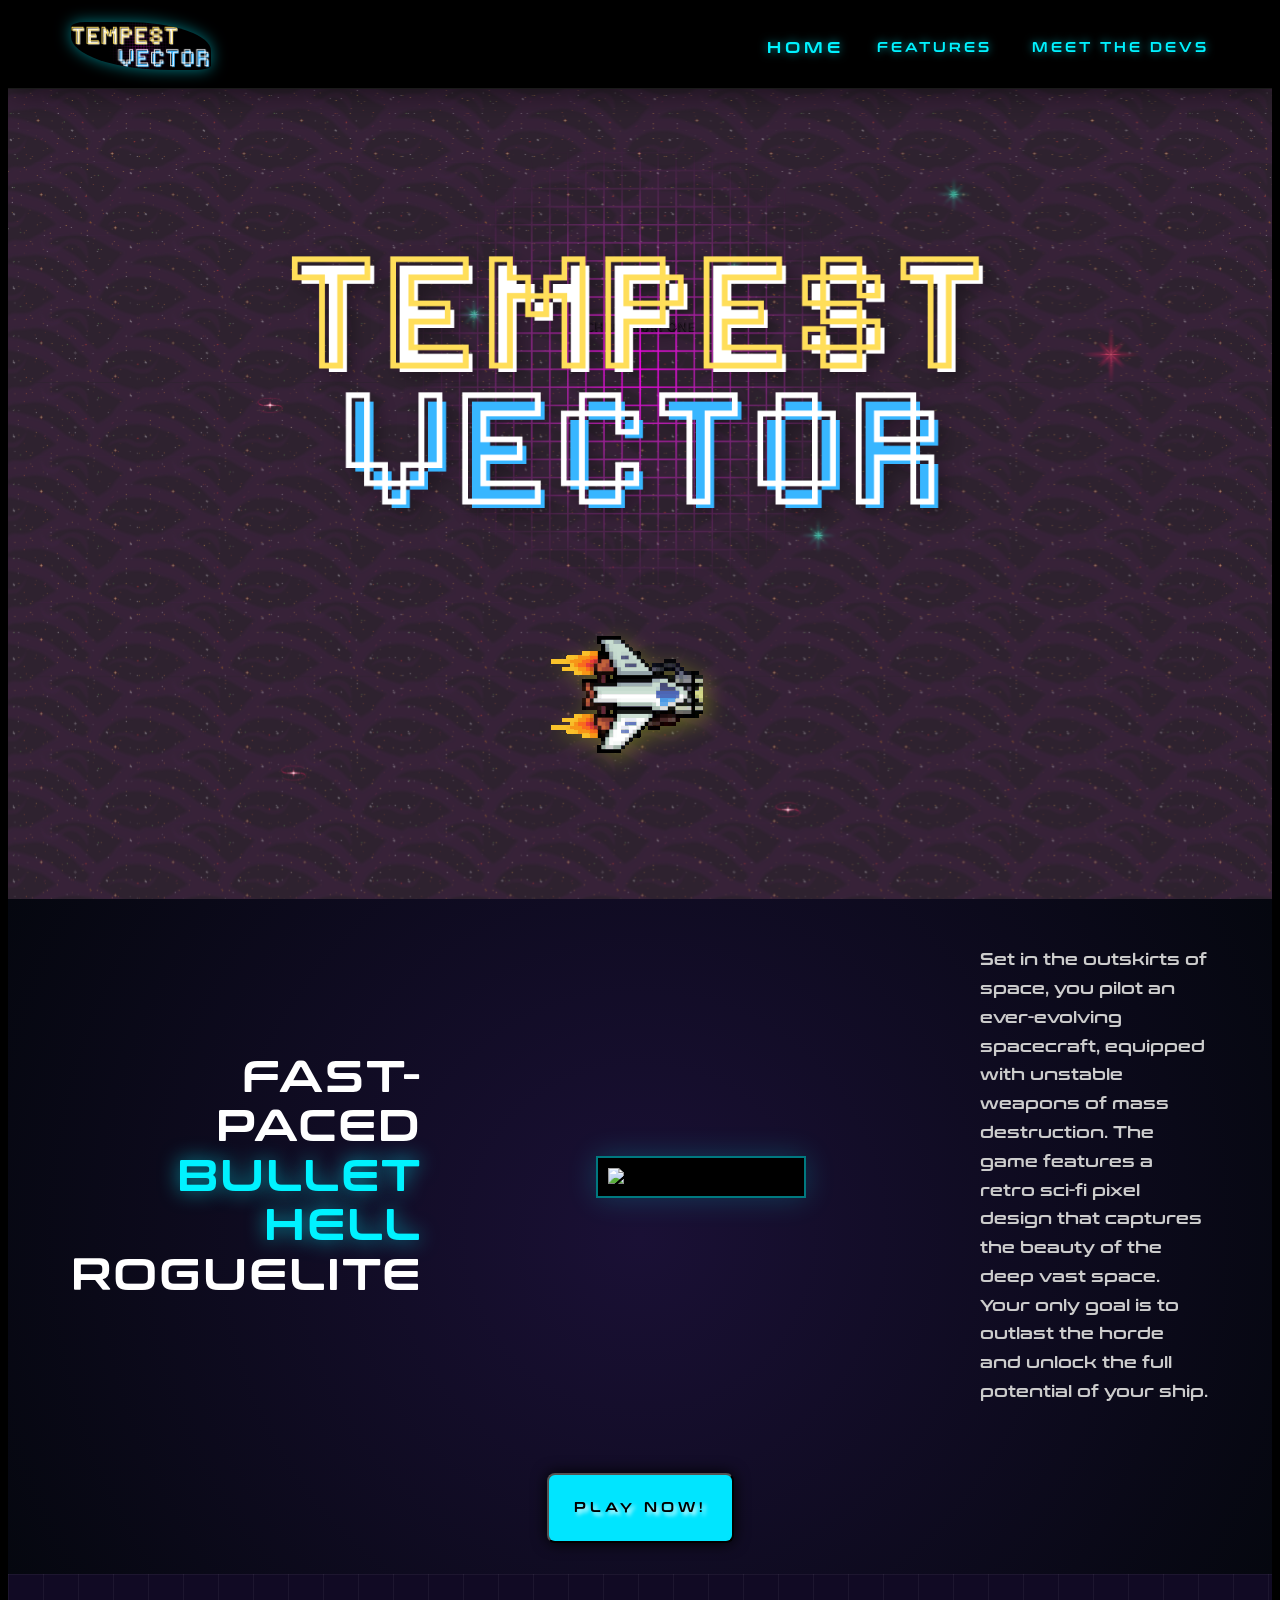
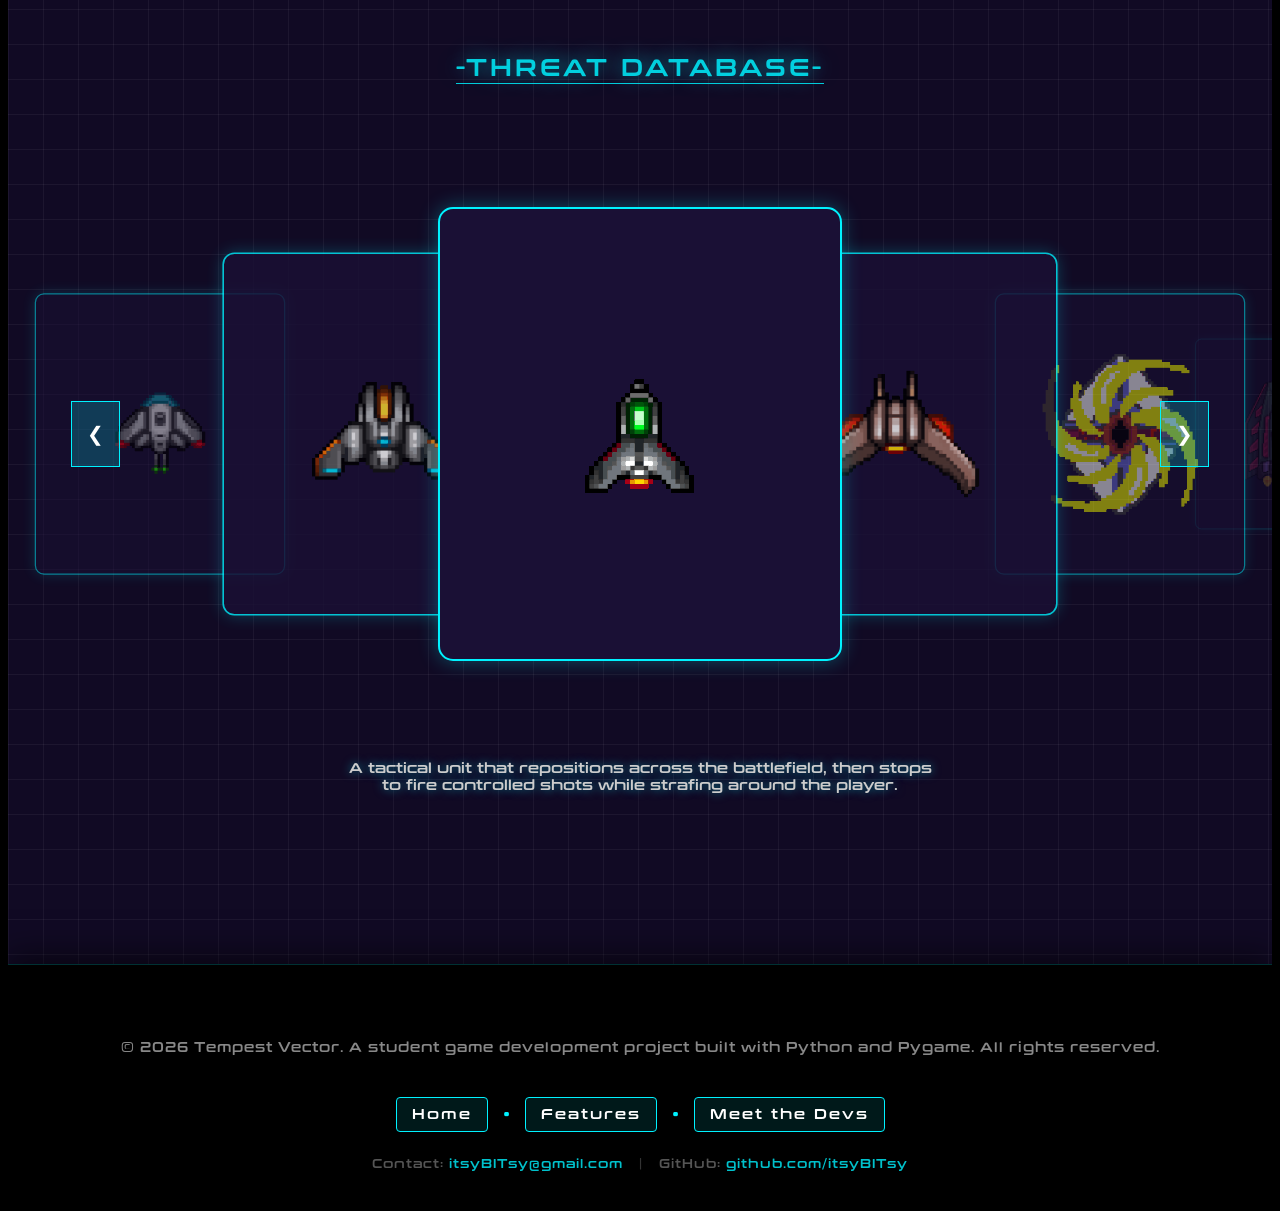
==== index.html @ 6a526533 "Update index.html" ====
<!DOCTYPE html>
<html lang="en">
<head>
    <meta charset="UTF-8">
    <meta name="viewport" content="width=device-width, initial-scale=1.0">
    <title>Tempest Vector</title>
    <link rel="stylesheet" href="scripts/css/main.css">
</head>

<body>
    <header>
        <nav class="navbar">
            <!-- Brand/Logo Area -->
            <div class="nav-avatar">
            <a href="index.html">
                <img src="/assets/img/avatar.png" alt="User Avatar" class="avatar">
            </a>
            </div>

            <!-- Navigation Links Area -->
            <div class="nav-links">
            <a href="/index.html" class="nav-link active">Home</a>
            <a href="/scripts/features.html" class="nav-link">Features</a>
            <a href="/scripts/devs.html" class="nav-link">Meet the Devs</a>
            </div>
        </nav>
    </header>

    <section class="parallax">
        <img src="/assets/img/avatar (2).png" alt="" id="logo">
        <img src="/assets/img/ship-asset.gif" alt="" id="ship">
    </section>
    <script src="scripts/js/main.js"></script>

    <section class="parallax2">
        <div class="about-container">
            <!-- LEFT: Keywords -->
            <div class="about-keywords">
                <span>FAST-PACED</span>
                <span class="highlight">BULLET HELL</span>
                <span>ROGUELITE</span>
            </div>

            <!-- MIDDLE: Gameplay GIF -->
            <div class="about-gif">
                <div class="gif-frame">
                    <img src="/assets/img/menu.gif" alt="Tempest Vector Gameplay">
                    <div class="frame-glow"></div>
                </div>
            </div>

            <!-- RIGHT: Description -->
            <div class="about-description">
                <p>Set in the outskirts of space, you pilot an ever-evolving spacecraft, equipped with unstable weapons of mass destruction. The game features a retro sci-fi pixel design that captures the beauty of the deep vast space. Your only goal is to outlast the horde and unlock the full potential of your ship.</p>
            </div>
        </div>
        
        <!-- Move Play Button below the grid or keep it inside -->
        <div class="play-now">
            <a href="#"><button type="button" class="play-button">PLAY NOW!</button></a>
        </div>
    </section>

    <section class="parallax3">
        <div class="carousel-wrapper">
            <div class="aboutBox" style="position: relative; margin-bottom: 30px;">
                <h2>-THREAT DATABASE-</h2>
            </div>
            
            <div class="carousel-container">
                <button id="ss-prev" class="nav-btn">❮</button>
                <div id="ss-track"></div>
                <button id="ss-next" class="nav-btn">❯</button>
            </div>

            <div id="ss-caption" class="carousel-caption">
                <h3 id="ss-title"></h3>
                <p id="ss-desc"></p>
            </div>
        </div>
    </section>

    <footer class="game-footer">
        <div class="footer-content">
            <!-- Copyright & Tech Stack -->
            <div class="footer-info">
                <p>© 2026 Tempest Vector. A student game development project built with Python and Pygame. All rights reserved.</p>
            </div>

            <!-- Social/Quick Links -->
            <div class="footer-nav">
                <a href="index.html" class="footer-nav-btn">Home</a>
                <span class="separator">•</span>
                <a href="/scripts/features.html" class="footer-nav-btn">Features</a>
                <span class="separator">•</span>
                <a href="/scripts/devs.html" class="footer-nav-btn">Meet the Devs</a>
            </div>

            <!-- Contact & External -->
            <div class="footer-contact">
                <span>Contact: <a href="mailto:teamemail@example.com">itsyBITsy@gmail.com</a></span>
                <span class="bar">|</span>
                <span>GitHub: <a href="https://github.com/itsyBITsy" target="_blank">github.com/itsyBITsy</a></span>
            </div>
        </div>
    </footer>

    <script src="/scripts/js/enemies.js"></script>

</body>
</html>
---- scripts/css/main.css ----
@font-face {
  font-family: 'Futuristic';
  src: url('../../assets/font/Conthrax-SemiBold.otf') format('opentype');
}

html {
  scroll-behavior: smooth;
}
body {
    background-color: black;
    height: 100vh;
    overflow-x: hidden;
    max-width: 100%;
    /* Page transition styles */
    opacity: 1;
    transform: translateY(20px);
    transition: opacity 0.5s ease-in-out, transform 0.5s ease-in-out;
}

body.fade-in {
    opacity: 1;
    transform: translateY(0);
}

body.fade-out {
    opacity: 0;
    transform: translateY(-20px);
}

/*
================ 
NAVBAR 
================
*/
.navbar {
  display: flex; 
  justify-content: space-between; /* Pushes logo to left, links to right */
  align-items: center;
  padding: 0px 5%; /* Adds breathing room on the sides */
  background: rgba(0, 0, 0, 0.6);
  backdrop-filter: blur(50px);
  border-bottom: 1px solid rgba(255, 255, 255, 0.1);
  height: 80px; /* Fixed height for consistency */
  box-shadow: 0 4px 30px rgba(0, 0, 0, 0.5);
  position: sticky; /* Keeps it at the top while scrolling */
  top: 0;
  z-index: 9999;
}

.nav-links {
  display: inline-flex;
  gap: 40px; /* Standard spacing between links */
}

.nav-link {
  color: #00f2ff;
  text-decoration: none;
  font-family: 'Futuristic', sans-serif; 
  font-size: 13px;
  text-transform: uppercase;
  letter-spacing: 3px; 
  transition: 0.3s ease;
  text-shadow: 0 0 8px rgba(0, 242, 255, 0.6);
  position: relative;
}

/* Hover Effect Fix */
.nav-link:hover{
  color: #fff;
  text-shadow: 0 0 15px #00f2ff, 0 0 25px #00f2ff;
  /* Instead of changing font-size (which moves other elements), 
     use scale for a smoother futuristic pop */
  transform: scale(1.1); 

}

@keyframes pulse-glow {
  0% { text-shadow: 0 0 20px #ffffff; }
  50% { text-shadow: 0 0 30px #ffffff, 0 0 30px #00f2ff; }
  100% { text-shadow: 0 0 20px #ffffff; }
}

.nav-link.active {
  animation: pulse-glow 2s infinite;
  transform: scale(1.2);
}

.nav-avatar img {
  width: 140px; /* Slightly reduced to fit standard bars */
  height: auto;
  border-radius: 10%;
  border-top-right-radius: 60%;
  border-bottom-left-radius: 70%;
  transition: 0.3s;
  box-shadow: 0 0 15px rgba(0, 242, 255, 0.5);
}

.nav-avatar img:hover {
  box-shadow: 0 0 25px rgb(0, 242, 255);
  filter: brightness(1.2);
}

.play-button{
  position:relative;

  margin-top: 50px;
  margin-bottom: 50px;
  max-width: 300px;
  background-color: #00E5FF;
  color: black;
  border-radius: 8px;
  letter-spacing: 4px;
  font-family: 'Futuristic';
  font-weight: bold;
  padding: 25px;
  text-shadow: 3px 3px 4px white;
  box-shadow: 0 0 15px black ;
}

.play-button:hover{
  box-shadow: 0 0 15px var(--accent-color);
}

.play-button:active{
  transform: scale(0.97)
}

/*
================ 
HERO SECTION 
================
*/
.parallax{
  position: relative;
  display: flex;
  justify-content: center;
  align-items: center;
  height: 90vh;
  background: url('/assets/img/background-asset.png');
}

#logo{
  margin-bottom: 20%;
  filter: drop-shadow(8px 8px 10px rgba(0, 0, 0, 0.29));
  pointer-events: none;
  transform: scale(0.80);
}

#ship{
  margin-top: 400px;
  pointer-events: none;
  filter: drop-shadow(5px 5px 10px rgba(225, 255, 0, 0.264));
  transform: translateX(0);
  transform: scale(0.80);
  position: absolute;
}

/*
================ 
ABOUT SECTION 
================
*/
.parallax2{
  position: relative;
  display: flex;
  justify-content: center;
  align-items: center;
  flex-direction: column;
  height: 75vh;
  background: radial-gradient(circle at center, #1a1035 0%, #05070f 100%);
}

/* Container for the 3-column layout */
.about-container {
    display: flex;
    align-items: center;
    justify-content: center;
    gap: 50px;
    width: 90%;
    max-width: 1400px;
    margin-top: 50px;
}

/* LEFT COLUMN: Large Stacked Text */
.about-keywords {
    flex: 1;
    display: flex;
    flex-direction: column;
    text-align: right;
    font-family: 'Futuristic', sans-serif;
    font-size: 45px; /* Adjust based on your preference */
    line-height: 1.1;
    color: #fff;
    letter-spacing: 2px;
}

.about-keywords span.highlight {
    color: #00f2ff;
    text-shadow: 0 0 20px rgba(0, 242, 255, 0.6);
}

/* MIDDLE COLUMN: The GIF Frame */
.about-gif {
    flex: 2; 
    display: flex;
    justify-content: center;
    position: relative;
}

.gif-frame {
    position: relative;
    padding: 10px;
    border: 2px solid rgba(0, 242, 255, 0.5);
    background: #000;
    box-shadow: 0 0 30px rgba(0, 242, 255, 0.2);
    transition: 0.5s ease;
}

.gif-frame:hover {
    transform: perspective(1000px) rotateY(0deg);
    box-shadow: 0 0 50px rgba(0, 242, 255, 0.4);
}

.gif-frame img {
    display: block;
    width: 100%;
    max-width: 600px;
    height: auto;
}

/* RIGHT COLUMN: Description Text */
.about-description {
    flex: 1;
    text-align: left;
}

.about-description p {
    font-family: 'Futuristic', sans-serif;
    font-size: 16px;
    line-height: 1.8;
    color: #ccc;
    background: transparent;
    border: none;
    padding: 0;
    width: auto; /* Resetting your previous 900px width */
    max-width: 400px;
}

.aboutBox h2{
  letter-spacing: 3px;
  font-family: 'Futuristic';
  color: #00f2ffd4;
  text-shadow: 0 0 20px rgba(0, 242, 255, 0.6);
  display: flex;
  border-bottom: 1px solid;
}


#info-icon{
  display: flex;
  width: 60px;
  height: 60px;
  position: absolute;
  top: 10%;
  left: 40%;
  filter: drop-shadow(3px 3px 4px rgb(0, 0, 0));
}

/*
================ 
ENEMY SECTION 
================
*/
.parallax3{
  position: relative;
  display: flex;
  justify-content: center;
  align-items: center;
  flex-direction: column;
  padding: 60px 0;

  background-color: #1a1035ad;
  background-image: linear-gradient(rgba(255,255,255,0.05) 1px, transparent 1px),
                  linear-gradient(90deg, rgba(255,255,255,0.05) 1px, transparent 1px);
  background-size: 35px 35px;
}

.carousel-wrapper {
    width: 100%;
    display: flex;
    flex-direction: column;
    align-items: center;
    margin-bottom: 50px;
}

.carousel-container {
    position: relative;
    width: 100%;
    height: 600px;
    display: flex;
    align-items: center;
    justify-content: center;
    overflow: hidden;
}

.carousel-caption {
    text-align: center;
    margin-top: -20px;
    margin-bottom: 60px;
    font-family: 'Futuristic', sans-serif;
    color: #fff;
    min-height: 80px; /* Prevents layout jump when text changes */
    text-shadow: 0 0 10px rgba(0, 242, 255, 0.5);
}

.carousel-caption h3 {
    color: #00f2ff;
    text-transform: uppercase;
    letter-spacing: 2px;
    margin-bottom: 5px;
}

.carousel-caption p {
    font-size: 14px;
    color: #ccc;
    max-width: 600px;
    margin: 0 auto;
}

#ss-track {
    position: relative;
    width: 100%;
    height: 100%;
    display: flex;
    align-items: center;
    justify-content: center;
}

/* Screenshot Card Style */
.ss-card {
    position: absolute;
    width: 400px; 
    height: 450px;
    background-color: #1a1035;
    border-radius: 15px;
    overflow: hidden;
    border: 2px solid #00f2ff;
    box-shadow: 0 0 20px rgba(0, 242, 255, 0.3);
    transition: all 0.5s ease-out;
    cursor: pointer;
}

.ss-card img {
    width: 100%;
    height: 100%;
    object-fit: scale-down;
}

.nav-btn {
    position: absolute;
    z-index: 10;
    background: rgba(0, 242, 255, 0.2);
    border: 1px solid #00f2ff;
    color: white;
    padding: 20px 15px;
    cursor: pointer;
    font-size: 20px;
    transition: 0.3s;
}

#ss-prev { left: 5%; }
#ss-next { right: 5%; }

.nav-btn:hover { background: #00f2ff; color: black; }

/*
================ 
KEY FEATURES TAB
================
*/
:root {
    --accent-color: #00f2ff;
    --bg-dark: #0a0a0c;
}

.features-container {
    padding: 100px 10%;
    background: var(--bg-dark);
    overflow-x: hidden;
}

.main-title {
    text-align: center;
    width: 100%;
    margin-bottom: 100px;
}

.main-title h1 {
    display: inline-block; 
    border-bottom: 2px solid var(--accent-color);
    padding-bottom: 10px;
    font-size: 4rem; 
    color: var(--accent-color);
    font-family: 'Futuristic', sans-serif;
    text-transform: uppercase;
    margin-bottom: 80px; 
    text-shadow: 0 0 15px rgba(0, 242, 255, 0.5);
    text-align: center; 
    letter-spacing: 5px;
}

.feature-card {
    display: flex;
    align-items: center;
    justify-content: space-between;
    margin-bottom: 200px;
    gap: 80px;
    
    /* Initial state for reveal */
    opacity: 0;
    transform: translateY(50px);
    transition: all 1s cubic-bezier(0.2, 0.6, 0.3, 1);
}

/* Reveal class triggered by JS */
.feature-card.active-scroll {
    opacity: 1;
    transform: translateY(0);
}

/* Alternate items */
.feature-card:nth-child(even) {
    flex-direction: row-reverse;
}

/* Default: Image on Right, Content on Left -> Align Text Right */
.feature-content {
    flex: 1;
    font-family: 'Futuristic', sans-serif;
    color: white;
    text-align: right;
}

/* Alternate: Image on Left, Content on Right -> Align Text Left */
.feature-card:nth-child(even) .feature-content {
    text-align: left;
}

.feature-content h2 {
    font-size: 2.5rem;
    color: var(--accent-color);
    text-transform: uppercase;
    margin-bottom: 20px;
    text-shadow: 0 0 15px rgba(0, 242, 255, 0.5);
}

.feature-content p {
    font-size: 1.1rem;
    line-height: 1.6;
    color: #ccc;
}

.feature-media {
    flex: 1;
    position: relative;
    perspective: 1000px;
}

.feature-media img {
    width: 100%;
    border-radius: 12px;
    border: 1px solid rgba(0, 242, 255, 0.2);
    box-shadow: 0 10px 30px rgba(0, 0, 0, 0.8);
    will-change: transform;
}

/*
================ 
DEVELOPER TAB 
================
*/
.devs{
  background-color: #150E2B;
  background: radial-gradient(circle at center, #1a1035 0%, #05070f 100%);
  min-height: 100vh; 
  display: flex;
  flex-direction: column;
  align-items: center;
  justify-content: flex-start; 
  padding-top: 40px;           
}

.devs h2{
  display: flex;
  letter-spacing: 3px;
  font-family: 'Futuristic';
  text-shadow: 4px 4px 6px rgba(70, 70, 70, 0.33);
  border-bottom: 1px solid;
  color: #00f2ffd4;
}

.devs-icon{
  display: flex;
  width: 55px;
  height: 55px;
  margin: 0 auto;
  filter: drop-shadow(3px 3px 4px black);
}

/*
================ 
FOOTER 
================
*/
.game-footer {
    background: rgba(0, 0, 0, 0.9);
    backdrop-filter: blur(10px);
    border-top: 1px solid rgba(0, 242, 255, 0.2);
    padding: 60px 5% 40px 5%;
    font-family: 'Futuristic', sans-serif;
    color: #fff;
    position: relative;
    box-shadow: 0 -10px 30px rgba(0, 0, 0, 0.5);
}

.footer-content {
    display: flex;
    flex-direction: column;
    align-items: center;
    gap: 25px;
    max-width: 1200px;
    margin: 0 auto;
    text-align: center;
}

/* Fast Navigation Links */
.footer-nav {
    display: flex;
    align-items: center;
    gap: 15px;
}

.footer-nav a {
    color: #fff;
    text-decoration: none;
    font-size: 14px;
    letter-spacing: 2px;
    transition: 0.3s;
}

.footer-nav a:hover {
    color: #00f2ff;
    text-shadow: 0 0 10px #00f2ff;
}

.footer-nav-btn {
    background: rgba(0, 242, 255, 0.1);
    padding: 8px 15px;
    border: 1px solid #00f2ff;
    border-radius: 4px;
}

.footer-nav-btn:hover {
    background: #00f2ff !important;
    color: #000 !important;
    box-shadow: 0 0 15px #00f2ff;
}

.separator {
    color: #00f2ff;
}

/* Info Text */
.footer-info p {
    font-size: 13px;
    color: #888;
    line-height: 1.6;
    letter-spacing: 1px;
}

.footer-info strong {
    color: #00f2ff;
}

/* Contact Bar */
.footer-contact {
    font-size: 12px;
    color: #555;
    letter-spacing: 1px;
}

.footer-contact a {
    color: #00f2ff;
    text-decoration: none;
    opacity: 0.8;
}

.footer-contact a:hover {
    opacity: 1;
    text-decoration: underline;
}

.footer-contact .bar {
    margin: 0 10px;
    color: #333;
}
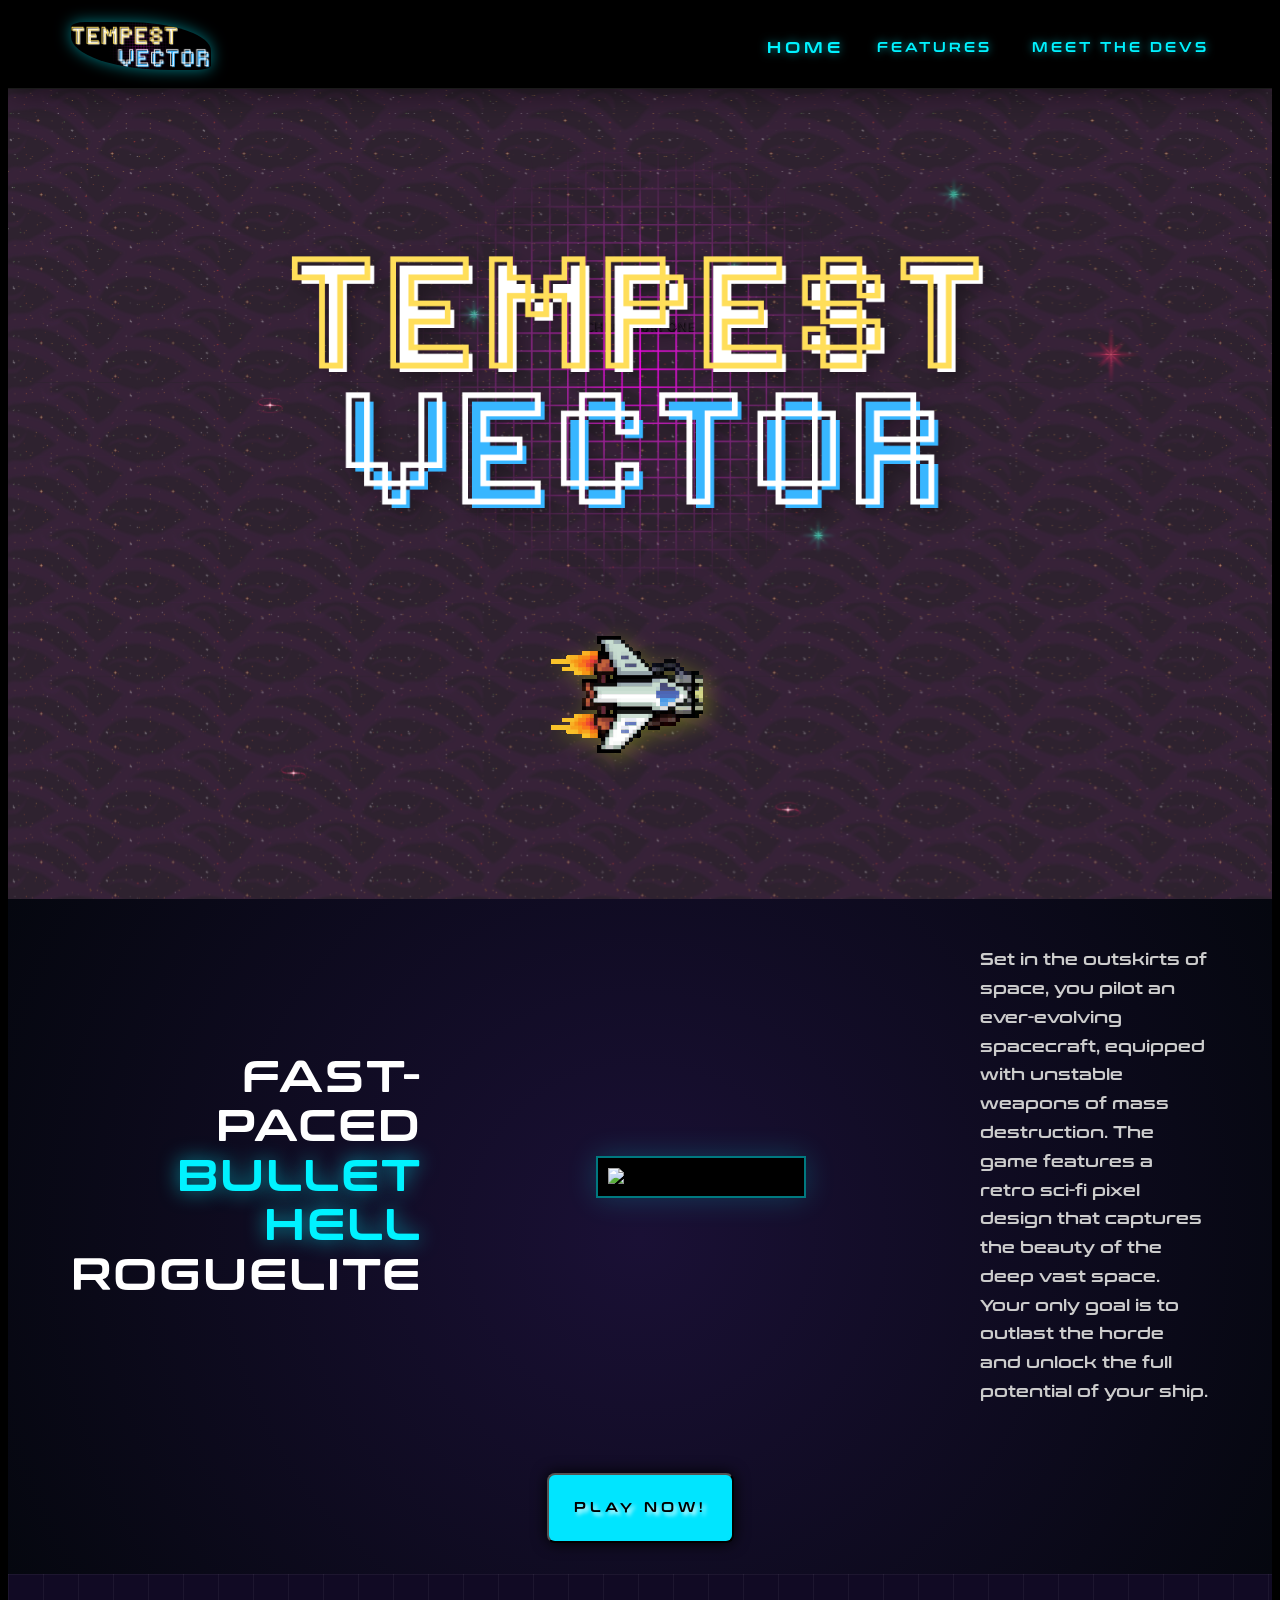
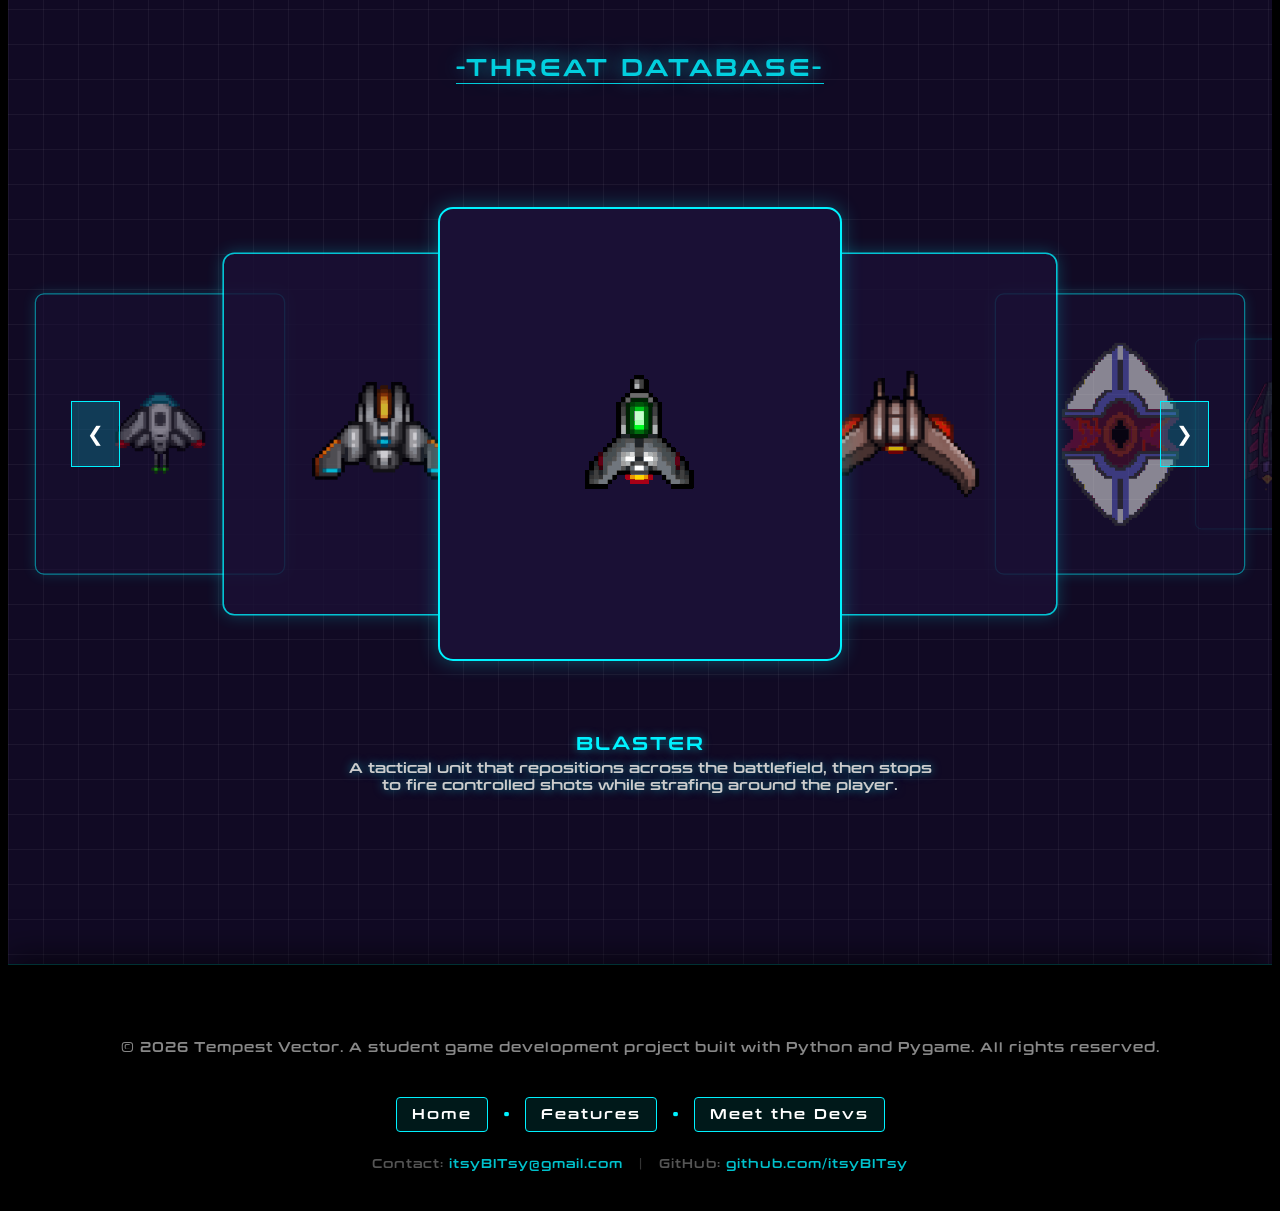
==== commit 755380ad: "first commit" ====
--- a/index.html
+++ b/index.html
@@ -12,16 +12,16 @@
         <nav class="navbar">
             <!-- Brand/Logo Area -->
             <div class="nav-avatar">
-            <a href="index.html">
-                <img src="/assets/img/avatar.png" alt="User Avatar" class="avatar">
-            </a>
+                <a href="index.html">
+                    <img src="/assets/img/avatar.png" alt="User Avatar" class="avatar">
+                </a>
             </div>
 
             <!-- Navigation Links Area -->
             <div class="nav-links">
-            <a href="/index.html" class="nav-link active">Home</a>
-            <a href="/scripts/features.html" class="nav-link">Features</a>
-            <a href="/scripts/devs.html" class="nav-link">Meet the Devs</a>
+                <a href="/index.html" class="nav-link active">Home</a>
+                <a href="/scripts/features.html" class="nav-link">Features</a>
+                <a href="/scripts/devs.html" class="nav-link">Meet the Devs</a>
             </div>
         </nav>
     </header>
@@ -108,4 +108,4 @@
     <script src="/scripts/js/enemies.js"></script>
 
 </body>
-</html>
+</html>
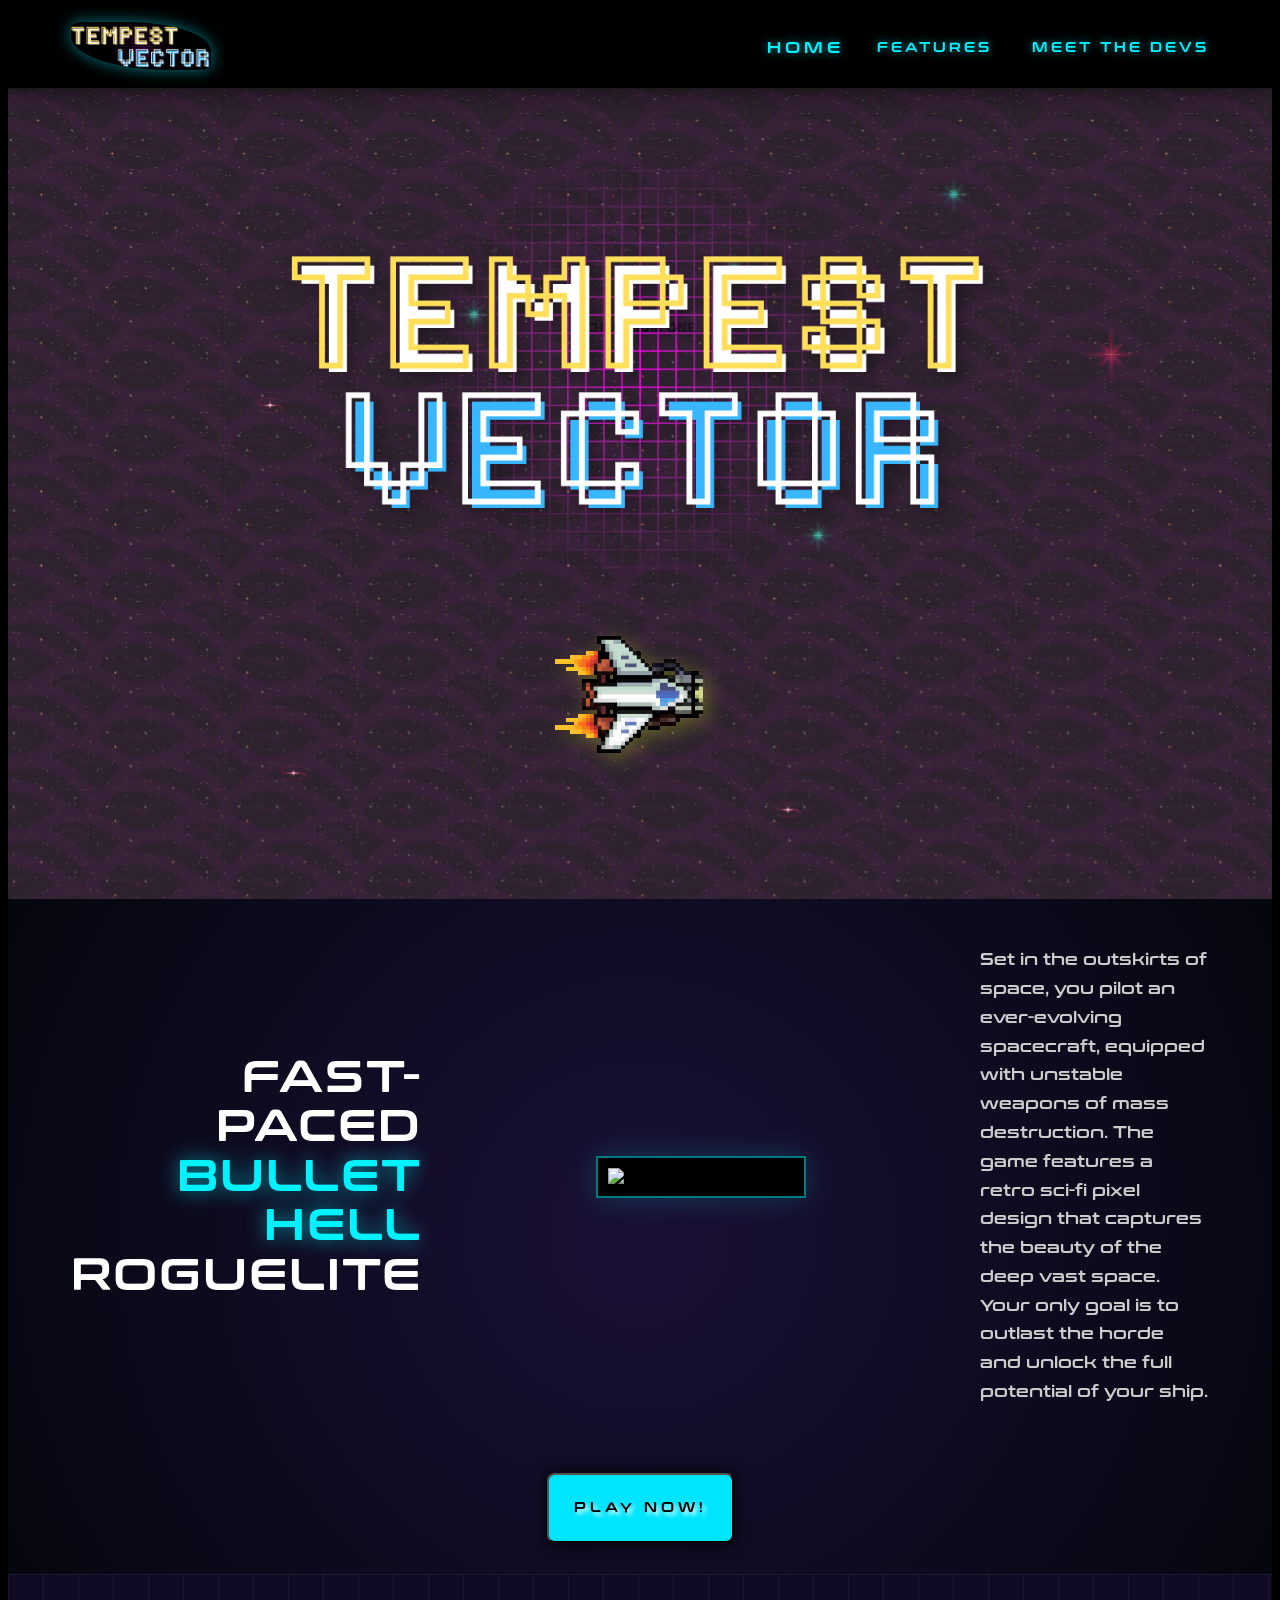
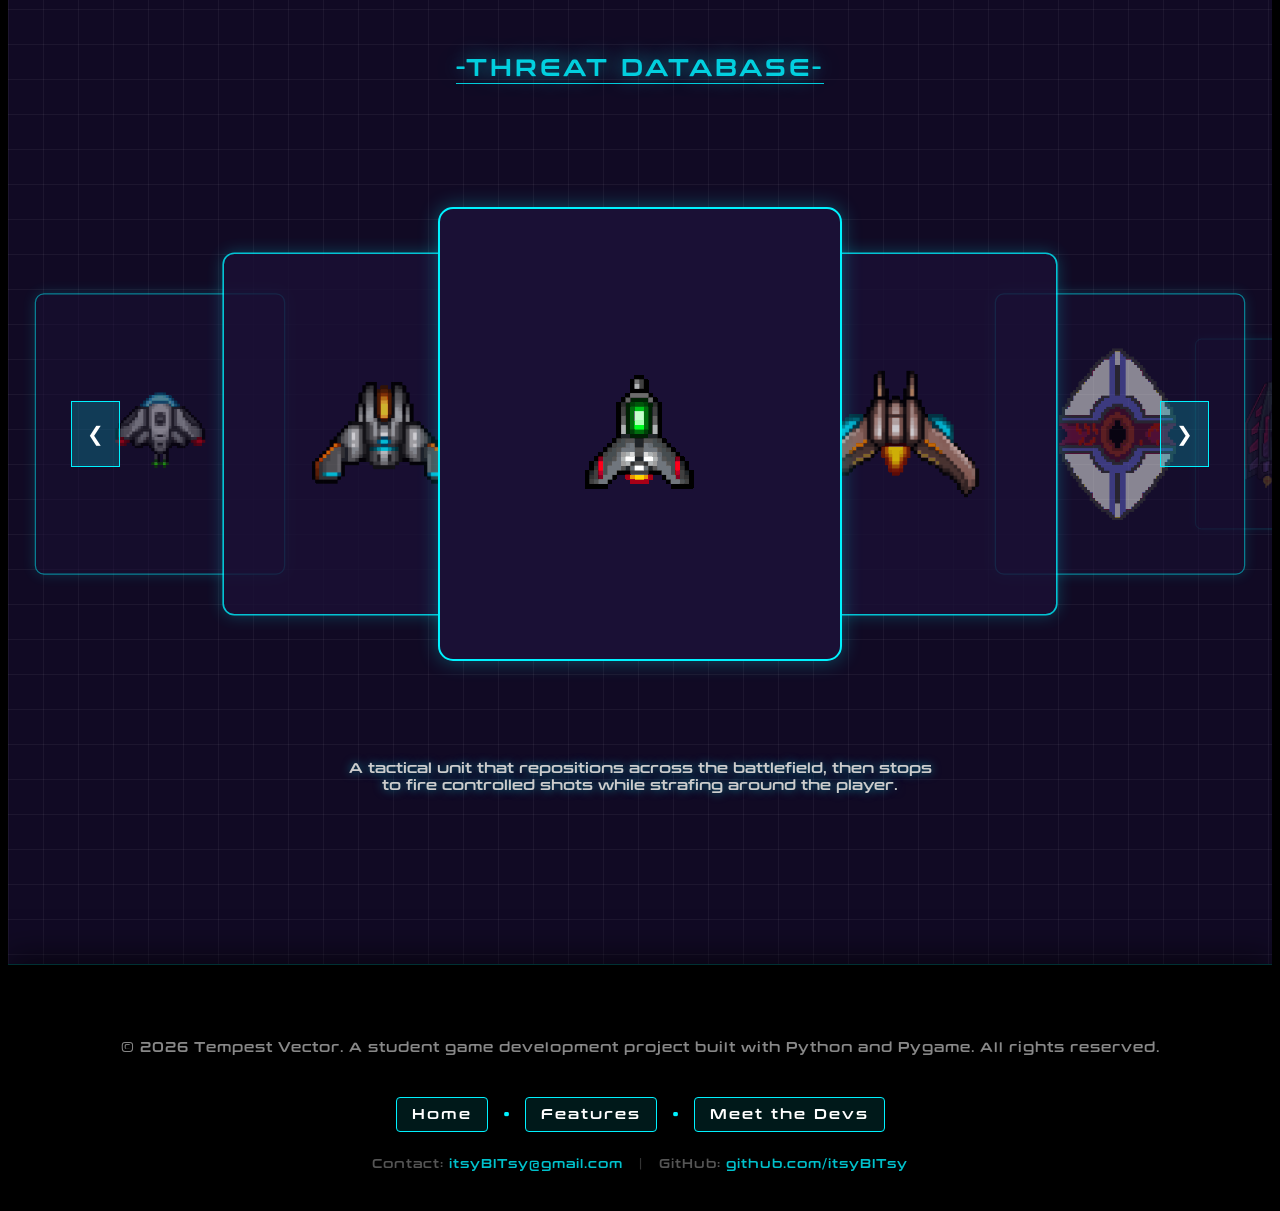
==== commit bbd2731c: "Merge branch 'master' of https://github.com/Noldrous/Tempest-Website" ====
--- a/index.html
+++ b/index.html
@@ -108,4 +108,4 @@
     <script src="/scripts/js/enemies.js"></script>
 
 </body>
-</html>+</html>
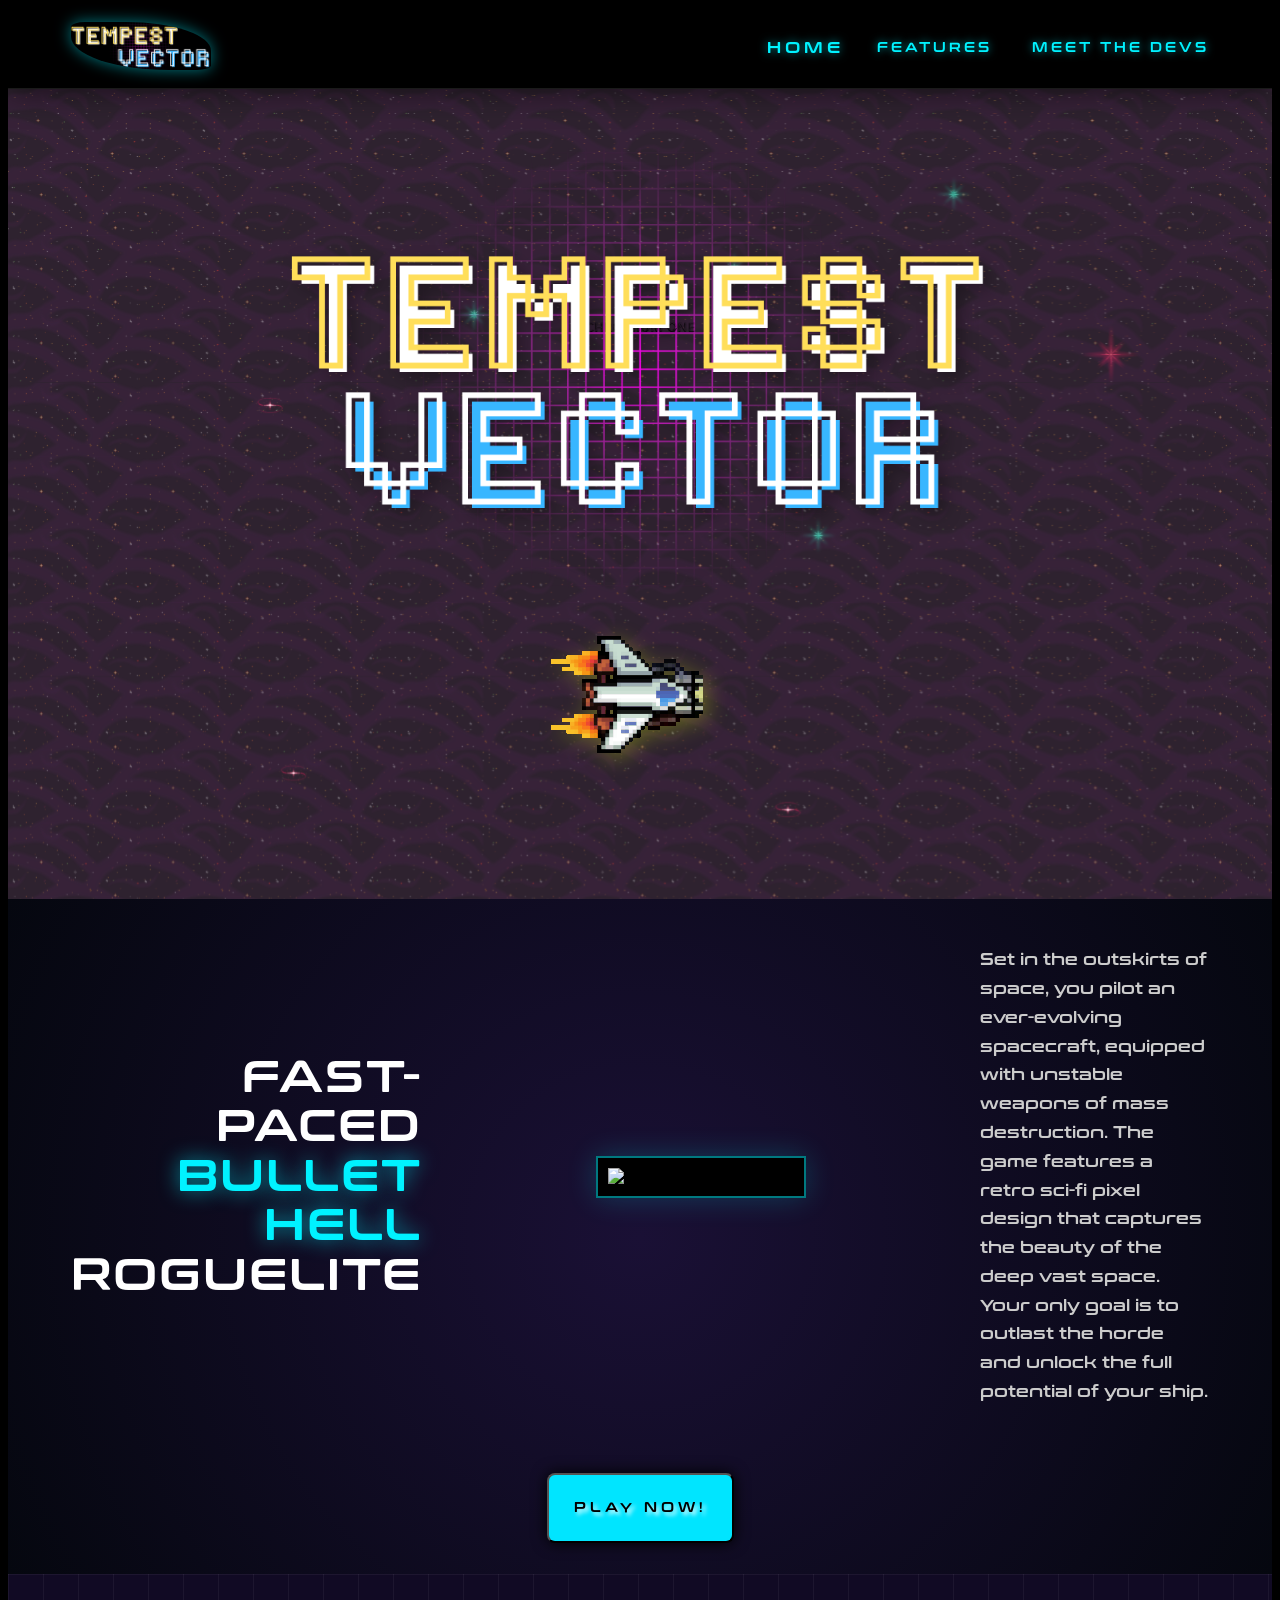
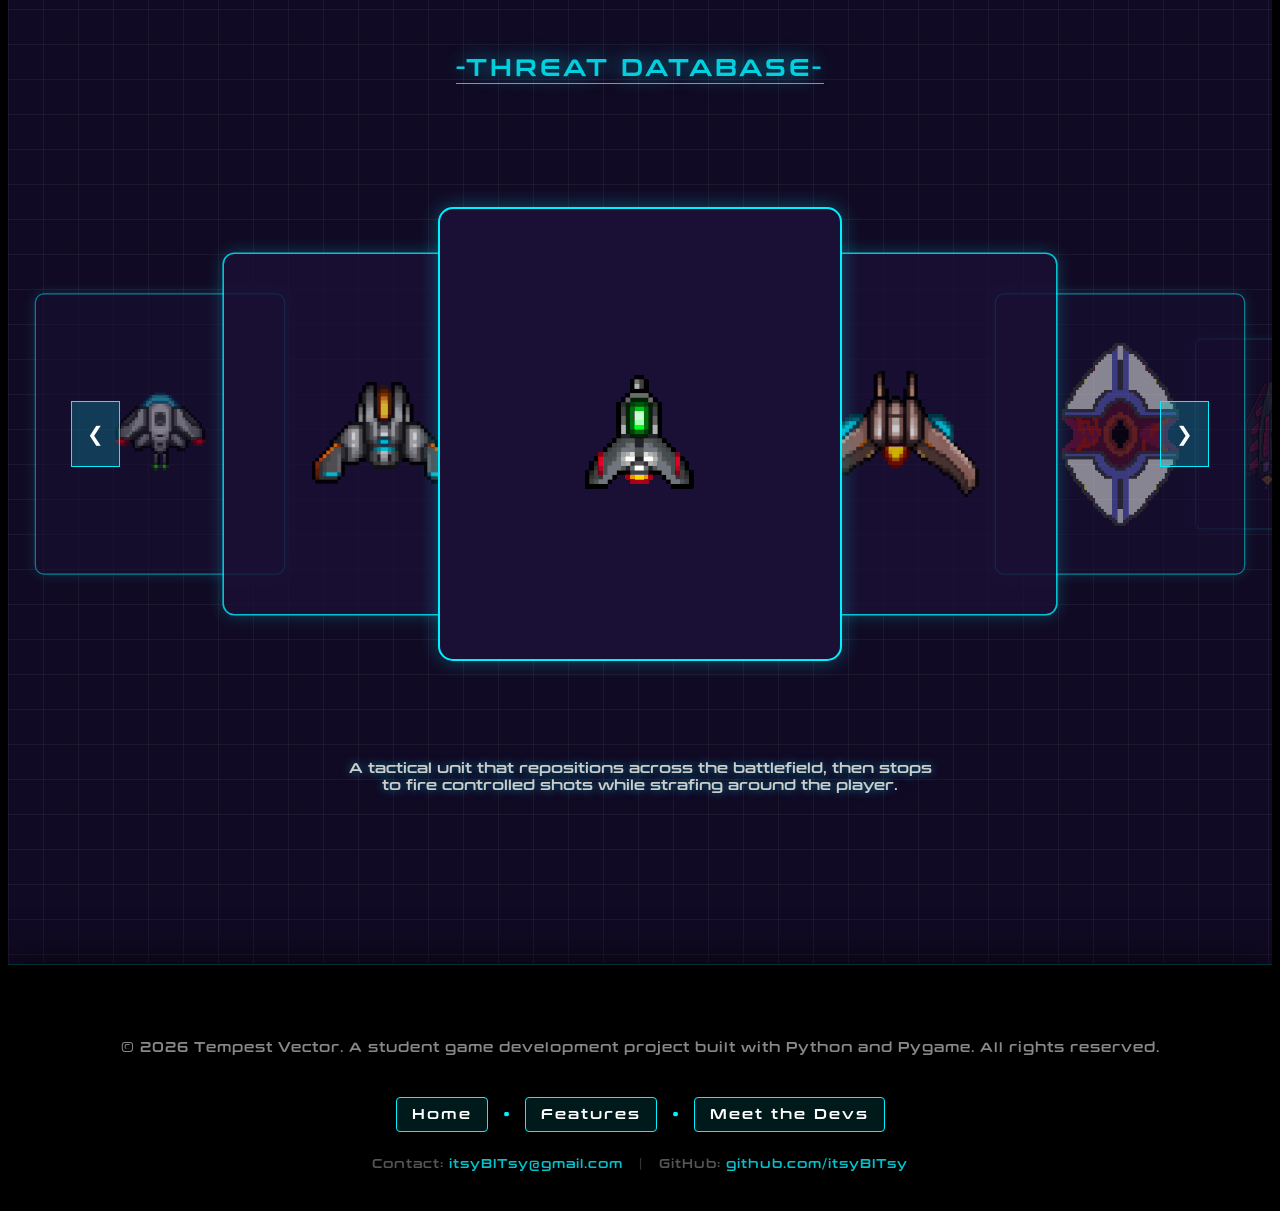
==== commit b0ed6132: "Add devs and features pages with navigation updates in index.html" ====
--- a/index.html
+++ b/index.html
@@ -19,9 +19,9 @@
 
             <!-- Navigation Links Area -->
             <div class="nav-links">
-                <a href="/index.html" class="nav-link active">Home</a>
-                <a href="/scripts/features.html" class="nav-link">Features</a>
-                <a href="/scripts/devs.html" class="nav-link">Meet the Devs</a>
+                <a href="index.html" class="nav-link active">Home</a>
+                <a href="features.html" class="nav-link">Features</a>
+                <a href="devs.html" class="nav-link">Meet the Devs</a>
             </div>
         </nav>
     </header>
@@ -91,9 +91,9 @@
             <div class="footer-nav">
                 <a href="index.html" class="footer-nav-btn">Home</a>
                 <span class="separator">•</span>
-                <a href="/scripts/features.html" class="footer-nav-btn">Features</a>
+                <a href="features.html" class="footer-nav-btn">Features</a>
                 <span class="separator">•</span>
-                <a href="/scripts/devs.html" class="footer-nav-btn">Meet the Devs</a>
+                <a href="devs.html" class="footer-nav-btn">Meet the Devs</a>
             </div>
 
             <!-- Contact & External -->
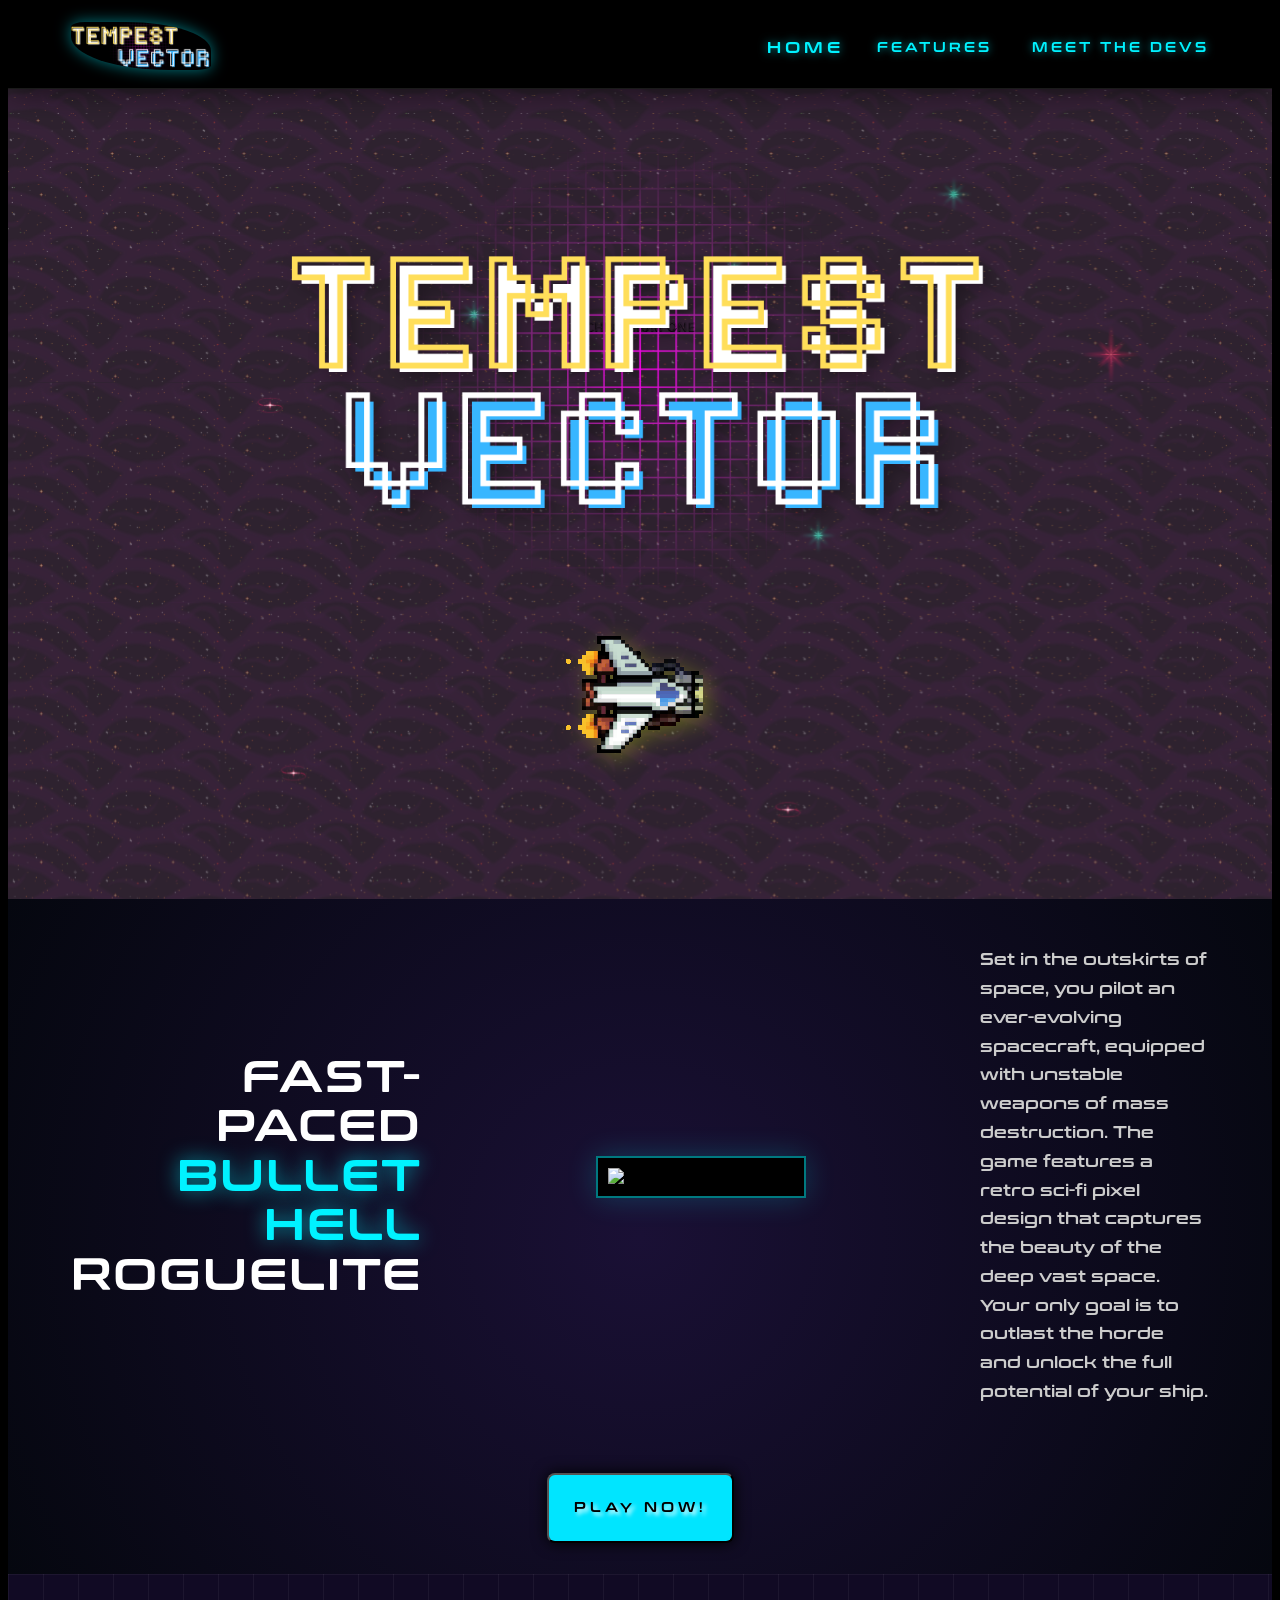
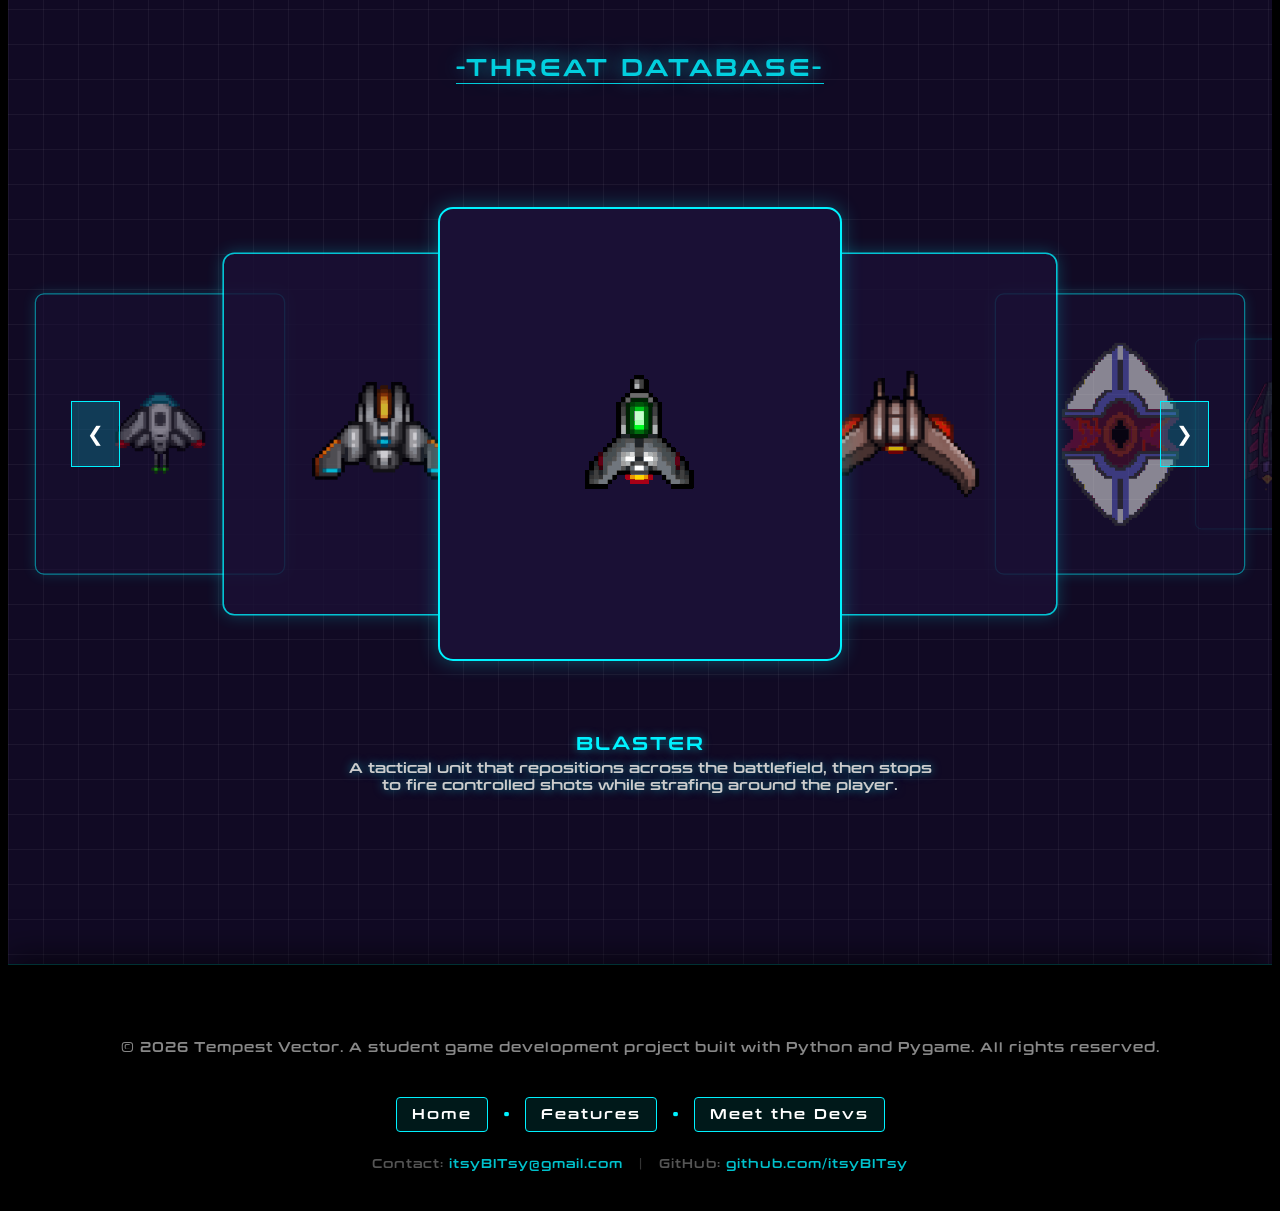
==== commit 1a8785e7: "Update footer navigation links to use relative paths" ====
--- a/index.html
+++ b/index.html
@@ -13,7 +13,7 @@
             <!-- Brand/Logo Area -->
             <div class="nav-avatar">
                 <a href="index.html">
-                    <img src="/assets/img/avatar.png" alt="User Avatar" class="avatar">
+                    <img src="assets/img/avatar.png" alt="User Avatar" class="avatar">
                 </a>
             </div>
 
@@ -27,8 +27,8 @@
     </header>
 
     <section class="parallax">
-        <img src="/assets/img/avatar (2).png" alt="" id="logo">
-        <img src="/assets/img/ship-asset.gif" alt="" id="ship">
+        <img src="assets/img/avatar (2).png" alt="" id="logo">
+        <img src="assets/img/ship-asset.gif" alt="" id="ship">
     </section>
     <script src="scripts/js/main.js"></script>
 
@@ -44,7 +44,7 @@
             <!-- MIDDLE: Gameplay GIF -->
             <div class="about-gif">
                 <div class="gif-frame">
-                    <img src="/assets/img/menu.gif" alt="Tempest Vector Gameplay">
+                    <img src="assets/img/menu.gif" alt="Tempest Vector Gameplay">
                     <div class="frame-glow"></div>
                 </div>
             </div>
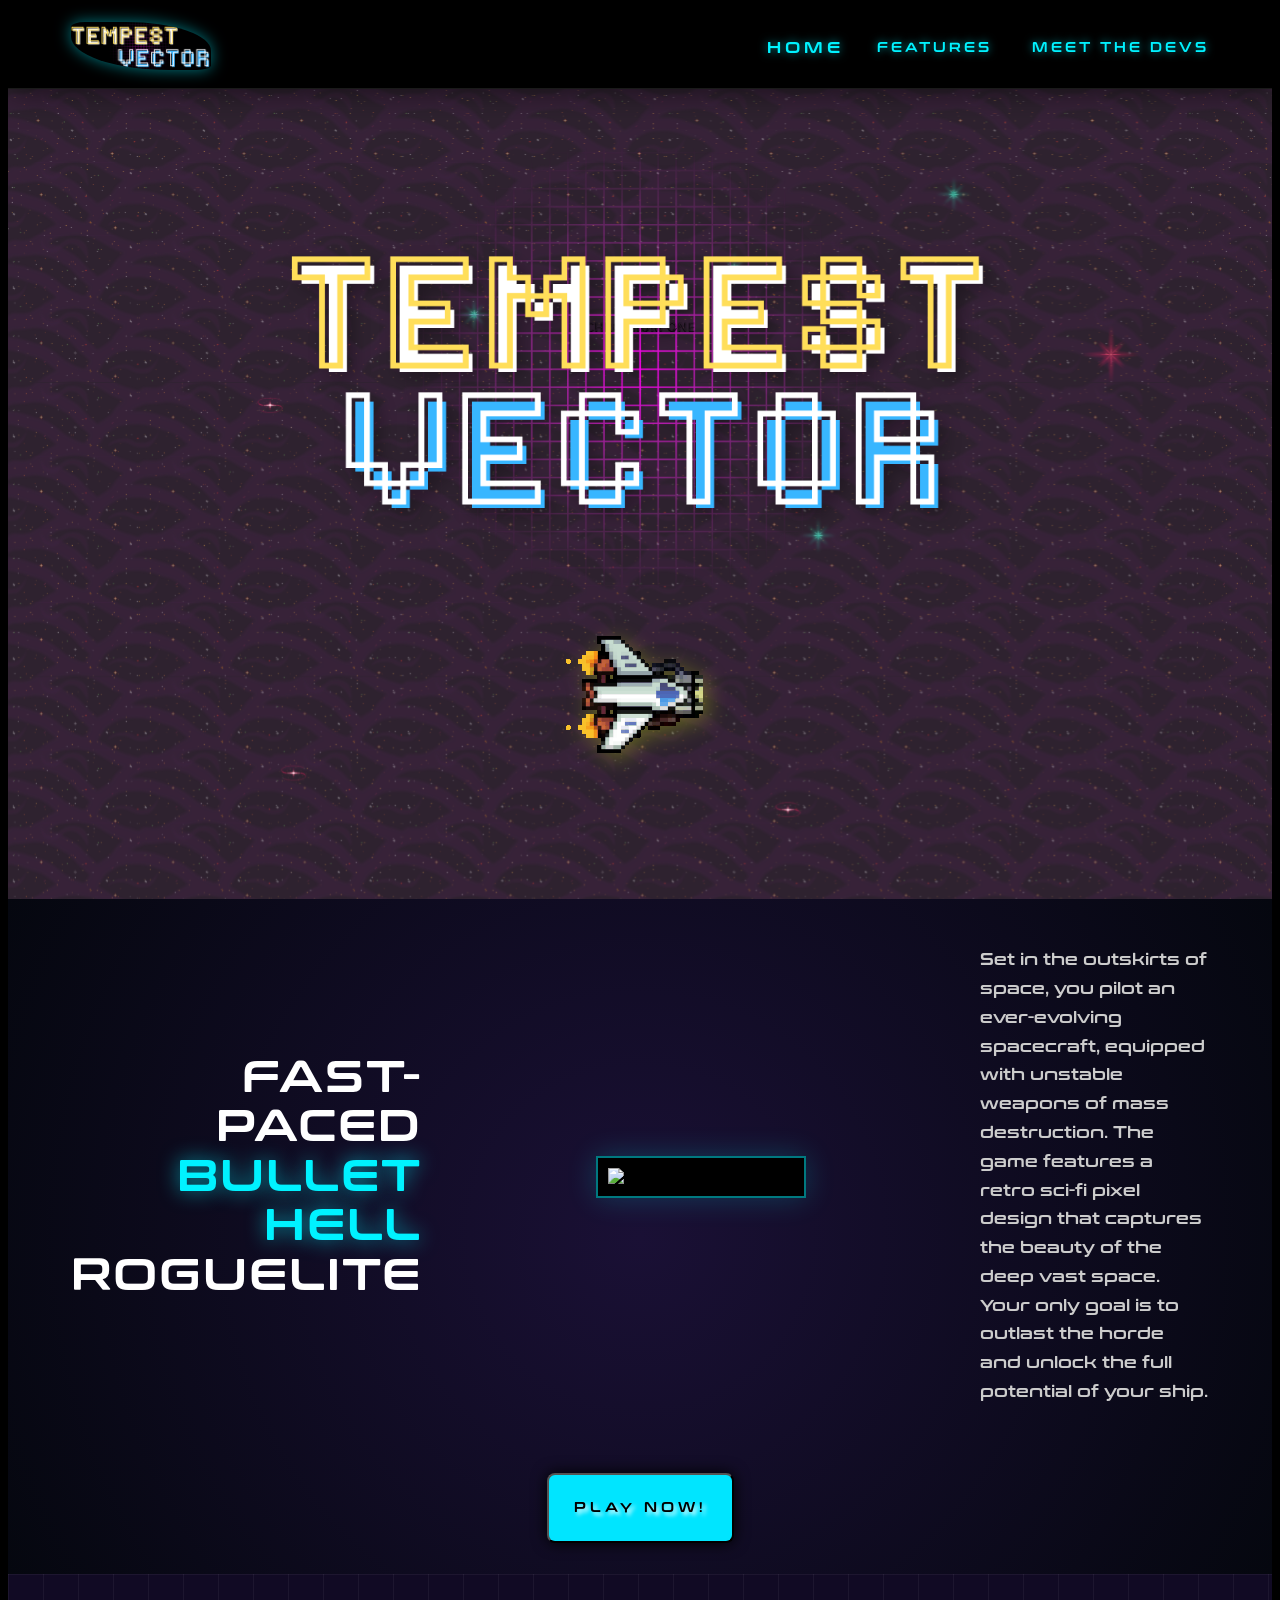
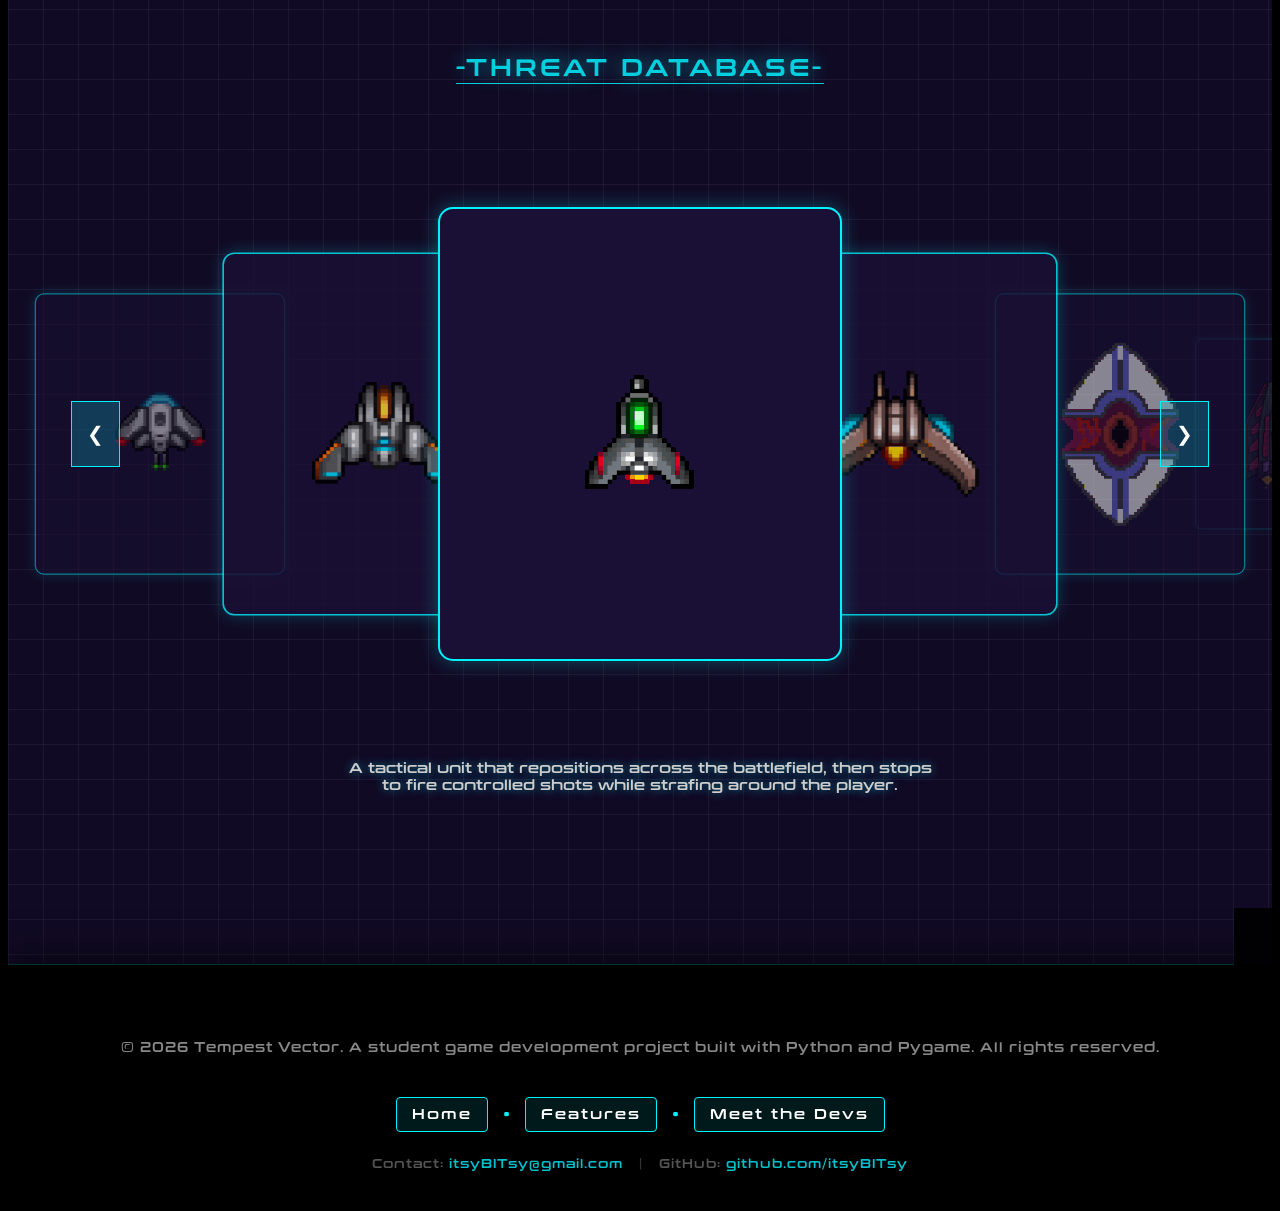
==== commit f7416690: "Update script tag in footer to use relative path" ====
--- a/index.html
+++ b/index.html
@@ -105,7 +105,7 @@
         </div>
     </footer>
 
-    <script src="/scripts/js/enemies.js"></script>
+    <script src="scripts/js/enemies.js"></script>
 
 </body>
 </html>
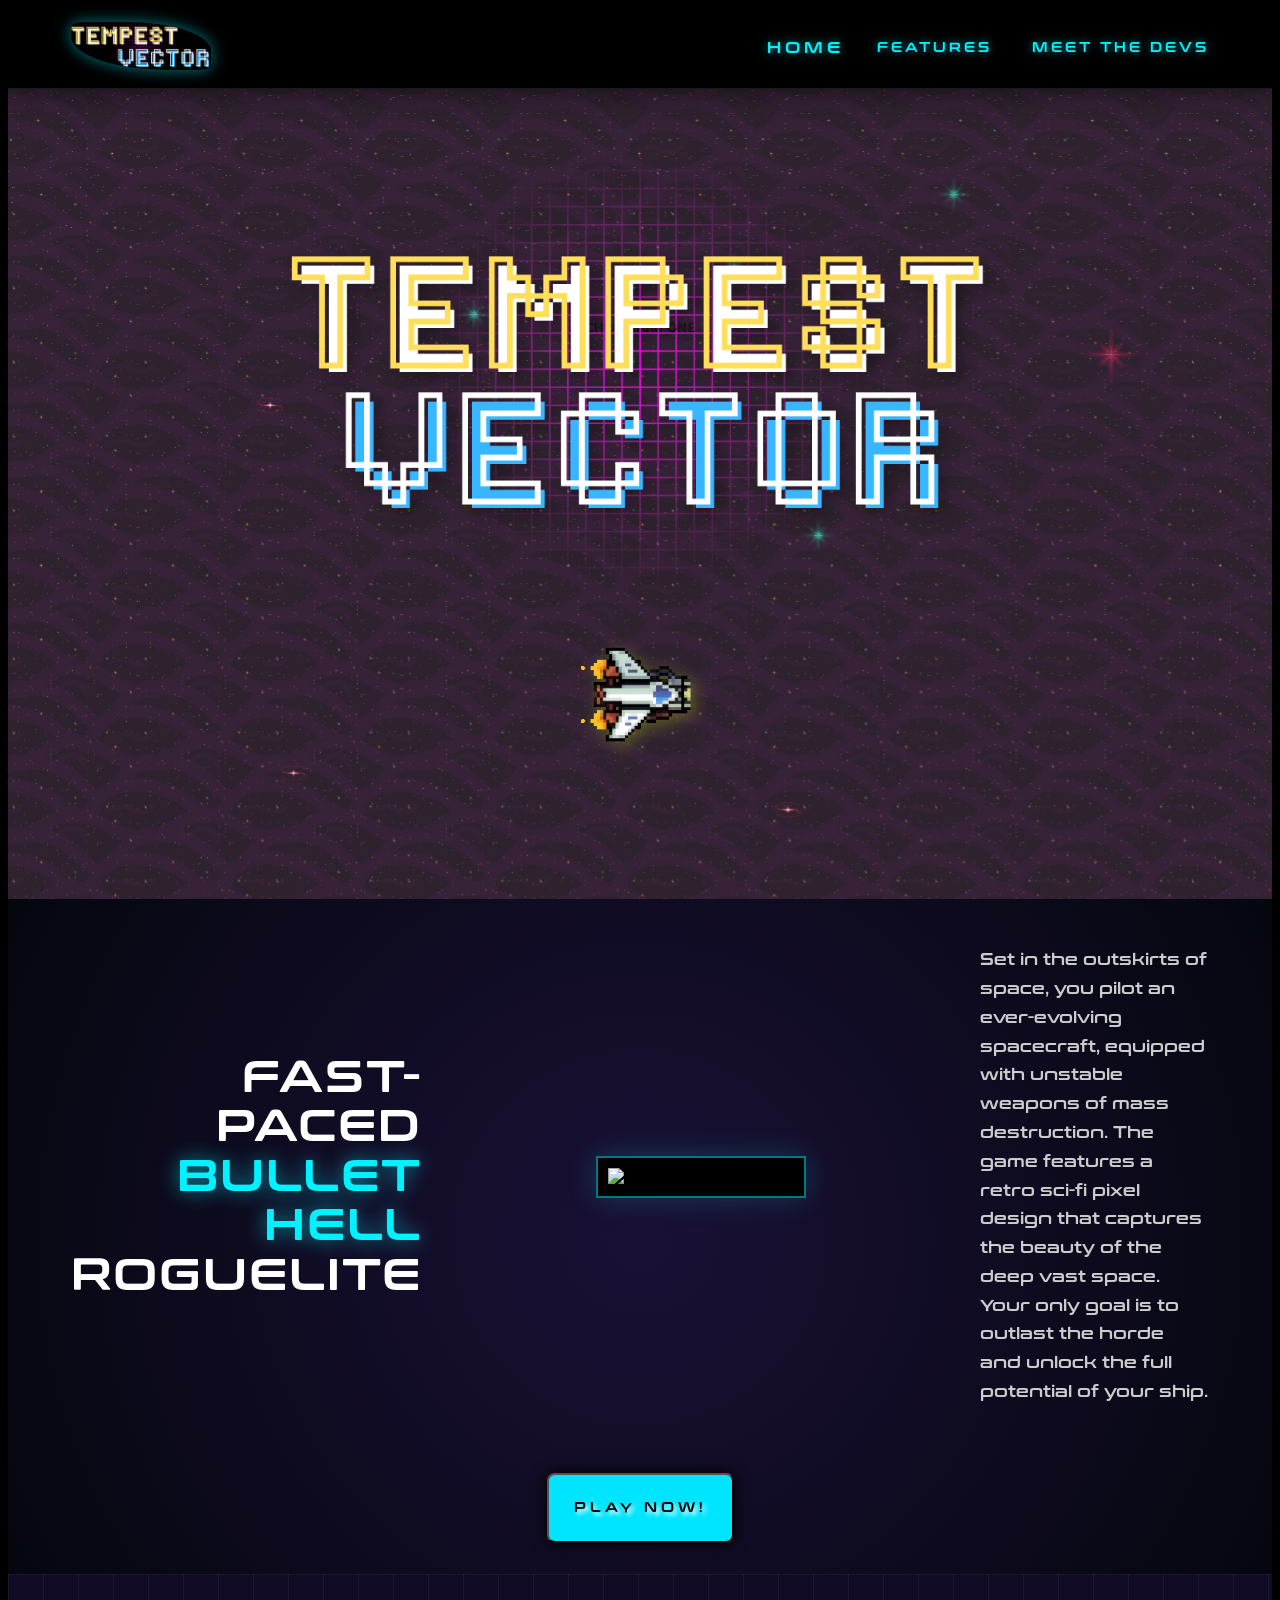
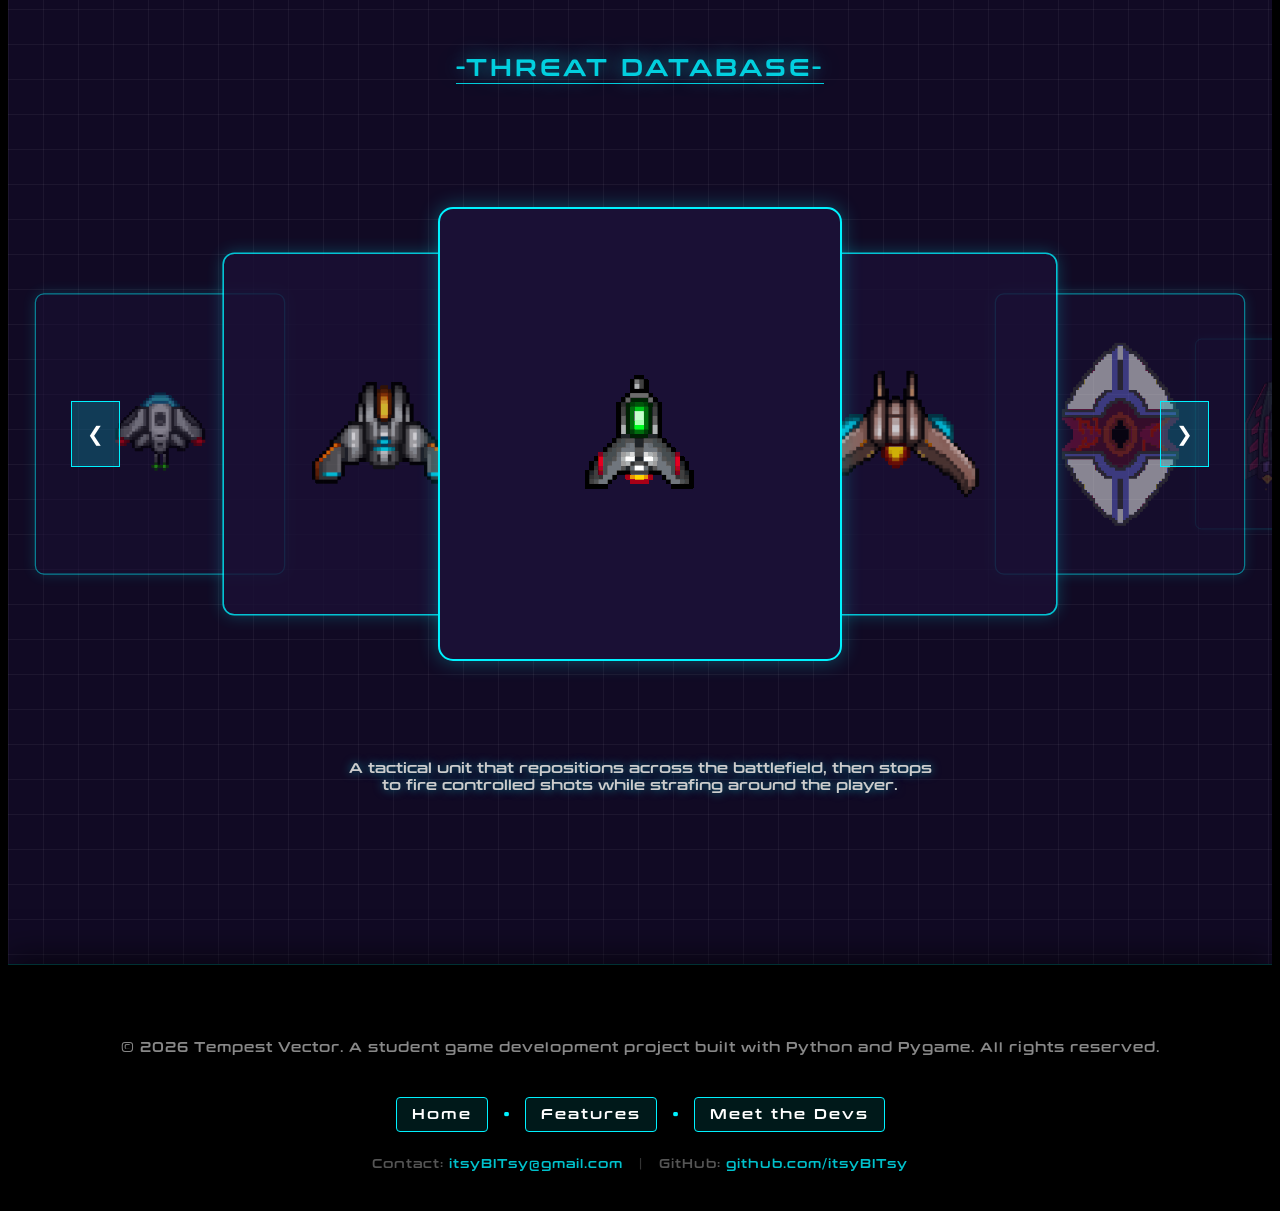
==== commit ce23ace6: "Refactor navbar structure and add hamburger menu functionality; update styles for responsiveness" ====
--- a/index.html
+++ b/index.html
@@ -10,18 +10,23 @@
 <body>
     <header>
         <nav class="navbar">
-            <!-- Brand/Logo Area -->
+
             <div class="nav-avatar">
-                <a href="index.html">
-                    <img src="assets/img/avatar.png" alt="User Avatar" class="avatar">
-                </a>
+            <a href="index.html">
+                <img src="assets/img/avatar.png" alt="User Avatar" class="avatar">
+            </a>
             </div>
 
-            <!-- Navigation Links Area -->
             <div class="nav-links">
-                <a href="index.html" class="nav-link active">Home</a>
-                <a href="features.html" class="nav-link">Features</a>
-                <a href="devs.html" class="nav-link">Meet the Devs</a>
+            <a href="index.html" class="nav-link active">Home</a>
+            <a href="features.html" class="nav-link">Features</a>
+            <a href="devs.html" class="nav-link">Meet the Devs</a>
+            </div>
+
+            <div class="nav-hamburger" id="nav-hamburger">
+                <span></span>
+                <span></span>
+                <span></span>
             </div>
         </nav>
     </header>
--- a/scripts/css/main.css
+++ b/scripts/css/main.css
@@ -11,7 +11,6 @@
     height: 100vh;
     overflow-x: hidden;
     max-width: 100%;
-    /* Page transition styles */
     opacity: 1;
     transform: translateY(20px);
     transition: opacity 0.5s ease-in-out, transform 0.5s ease-in-out;
@@ -34,22 +33,22 @@
 */
 .navbar {
   display: flex; 
-  justify-content: space-between; /* Pushes logo to left, links to right */
+  justify-content: space-between;
   align-items: center;
-  padding: 0px 5%; /* Adds breathing room on the sides */
+  padding: 0px 5%;
   background: rgba(0, 0, 0, 0.6);
   backdrop-filter: blur(50px);
   border-bottom: 1px solid rgba(255, 255, 255, 0.1);
-  height: 80px; /* Fixed height for consistency */
+  height: 80px;
   box-shadow: 0 4px 30px rgba(0, 0, 0, 0.5);
-  position: sticky; /* Keeps it at the top while scrolling */
+  position: sticky;
   top: 0;
   z-index: 9999;
 }
 
 .nav-links {
   display: inline-flex;
-  gap: 40px; /* Standard spacing between links */
+  gap: 40px;
 }
 
 .nav-link {
@@ -64,14 +63,10 @@
   position: relative;
 }
 
-/* Hover Effect Fix */
 .nav-link:hover{
   color: #fff;
   text-shadow: 0 0 15px #00f2ff, 0 0 25px #00f2ff;
-  /* Instead of changing font-size (which moves other elements), 
-     use scale for a smoother futuristic pop */
   transform: scale(1.1); 
-
 }
 
 @keyframes pulse-glow {
@@ -86,7 +81,7 @@
 }
 
 .nav-avatar img {
-  width: 140px; /* Slightly reduced to fit standard bars */
+  width: 140px;
   height: auto;
   border-radius: 10%;
   border-top-right-radius: 60%;
@@ -100,9 +95,31 @@
   filter: brightness(1.2);
 }
 
+/* Hamburger Menu (hidden by default) */
+.nav-hamburger {
+  display: none;
+  flex-direction: column;
+  gap: 5px;
+  cursor: pointer;
+  padding: 5px;
+  z-index: 10000;
+}
+
+.nav-hamburger span {
+  display: block;
+  width: 25px;
+  height: 2px;
+  background: #00f2ff;
+  transition: 0.3s ease;
+  box-shadow: 0 0 6px rgba(0, 242, 255, 0.6);
+}
+
+.nav-hamburger.open span:nth-child(1) { transform: translateY(7px) rotate(45deg); }
+.nav-hamburger.open span:nth-child(2) { opacity: 0; }
+.nav-hamburger.open span:nth-child(3) { transform: translateY(-7px) rotate(-45deg); }
+
 .play-button{
   position:relative;
-
   margin-top: 50px;
   margin-bottom: 50px;
   max-width: 300px;
@@ -151,7 +168,6 @@
   pointer-events: none;
   filter: drop-shadow(5px 5px 10px rgba(225, 255, 0, 0.264));
   transform: translateX(0);
-  transform: scale(0.80);
   position: absolute;
 }
 
@@ -170,7 +186,6 @@
   background: radial-gradient(circle at center, #1a1035 0%, #05070f 100%);
 }
 
-/* Container for the 3-column layout */
 .about-container {
     display: flex;
     align-items: center;
@@ -181,14 +196,13 @@
     margin-top: 50px;
 }
 
-/* LEFT COLUMN: Large Stacked Text */
 .about-keywords {
     flex: 1;
     display: flex;
     flex-direction: column;
     text-align: right;
     font-family: 'Futuristic', sans-serif;
-    font-size: 45px; /* Adjust based on your preference */
+    font-size: 45px;
     line-height: 1.1;
     color: #fff;
     letter-spacing: 2px;
@@ -199,7 +213,6 @@
     text-shadow: 0 0 20px rgba(0, 242, 255, 0.6);
 }
 
-/* MIDDLE COLUMN: The GIF Frame */
 .about-gif {
     flex: 2; 
     display: flex;
@@ -228,7 +241,6 @@
     height: auto;
 }
 
-/* RIGHT COLUMN: Description Text */
 .about-description {
     flex: 1;
     text-align: left;
@@ -242,7 +254,7 @@
     background: transparent;
     border: none;
     padding: 0;
-    width: auto; /* Resetting your previous 900px width */
+    width: auto;
     max-width: 400px;
 }
 
@@ -254,7 +266,6 @@
   display: flex;
   border-bottom: 1px solid;
 }
-
 
 #info-icon{
   display: flex;
@@ -278,7 +289,6 @@
   align-items: center;
   flex-direction: column;
   padding: 60px 0;
-
   background-color: #1a1035ad;
   background-image: linear-gradient(rgba(255,255,255,0.05) 1px, transparent 1px),
                   linear-gradient(90deg, rgba(255,255,255,0.05) 1px, transparent 1px);
@@ -309,7 +319,7 @@
     margin-bottom: 60px;
     font-family: 'Futuristic', sans-serif;
     color: #fff;
-    min-height: 80px; /* Prevents layout jump when text changes */
+    min-height: 80px;
     text-shadow: 0 0 10px rgba(0, 242, 255, 0.5);
 }
 
@@ -336,7 +346,6 @@
     justify-content: center;
 }
 
-/* Screenshot Card Style */
 .ss-card {
     position: absolute;
     width: 400px; 
@@ -415,25 +424,20 @@
     justify-content: space-between;
     margin-bottom: 200px;
     gap: 80px;
-    
-    /* Initial state for reveal */
     opacity: 0;
     transform: translateY(50px);
     transition: all 1s cubic-bezier(0.2, 0.6, 0.3, 1);
 }
 
-/* Reveal class triggered by JS */
 .feature-card.active-scroll {
     opacity: 1;
     transform: translateY(0);
 }
 
-/* Alternate items */
 .feature-card:nth-child(even) {
     flex-direction: row-reverse;
 }
 
-/* Default: Image on Right, Content on Left -> Align Text Right */
 .feature-content {
     flex: 1;
     font-family: 'Futuristic', sans-serif;
@@ -441,7 +445,6 @@
     text-align: right;
 }
 
-/* Alternate: Image on Left, Content on Right -> Align Text Left */
 .feature-card:nth-child(even) .feature-content {
     text-align: left;
 }
@@ -604,3 +607,371 @@
     margin: 0 10px;
     color: #333;
 }
+
+
+/* ==============================================
+   RESPONSIVE BREAKPOINTS
+   ==============================================
+   Tablet:  ≤ 1024px
+   Mobile:  ≤ 768px
+   Small:   ≤ 480px
+   ============================================== */
+
+/* -----------------------------------------------
+   TABLET  (≤ 1024px)
+----------------------------------------------- */
+@media (max-width: 1024px) {
+
+  /* Navbar */
+  .nav-links {
+    gap: 20px;
+  }
+
+  .nav-avatar img {
+    width: 110px;
+  }
+
+  /* About */
+  .about-container {
+    gap: 30px;
+  }
+
+  .about-keywords {
+    font-size: 34px;
+  }
+
+  /* Features */
+  .features-container {
+    padding: 80px 6%;
+  }
+
+  .main-title h1 {
+    font-size: 3rem;
+  }
+
+  .feature-card {
+    gap: 50px;
+    margin-bottom: 140px;
+  }
+
+  .feature-content h2 {
+    font-size: 2rem;
+  }
+
+  /* Developers carousel */
+  .carousel-buttons {
+    width: 70%;
+  }
+}
+
+
+/* -----------------------------------------------
+   MOBILE  (≤ 768px)
+----------------------------------------------- */
+@media (max-width: 768px) {
+
+  /* ---- Navbar ---- */
+  .navbar {
+    padding: 0 4%;
+    height: 65px;
+    position: relative; /* allow dropdown to flow below */
+  }
+
+  
+
+  .nav-hamburger {
+    display: flex;
+  }
+
+  .nav-links {
+    display: none;
+    flex-direction: column;
+    gap: 0;
+    position: absolute;
+    top: 65px;
+    left: 0;
+    width: 100%;
+    background: rgba(0, 0, 0, 0.95);
+    backdrop-filter: blur(20px);
+    border-bottom: 1px solid rgba(0, 242, 255, 0.2);
+    padding: 10px 0;
+    z-index: 9998;
+  }
+
+  .nav-links.open {
+    display: flex;
+  }
+
+  .nav-link {
+    padding: 14px 8%;
+    font-size: 12px;
+    letter-spacing: 2px;
+    border-bottom: 1px solid rgba(255, 255, 255, 0.05);
+  }
+
+  .nav-link.active {
+    animation: none;
+    transform: none;
+  }   
+
+  .nav-avatar img {
+    width: 90px;
+  }
+
+  /* ---- Hero ---- */
+  .parallax {
+    height: 70vh;
+    background-size: cover;
+    background-position: center;
+  }
+
+  #logo {
+    transform: scale(0.55);
+    margin-bottom: 30%;
+  }
+
+  #ship {
+    transform: scale(0.55);
+    margin-top: 260px;
+  }
+
+  /* ---- About ---- */
+  .parallax2 {
+    height: auto;
+    padding: 50px 5%;
+  }
+
+  .about-container {
+    flex-direction: column;
+    gap: 30px;
+    margin-top: 20px;
+    width: 100%;
+  }
+
+  .about-keywords {
+    font-size: 28px;
+    text-align: center;
+    order: 1;
+  }
+
+  .about-gif {
+    order: 2;
+    width: 100%;
+  }
+
+  .gif-frame img {
+    max-width: 100%;
+  }
+
+  .about-description {
+    order: 3;
+    text-align: center;
+  }
+
+  .about-description p {
+    font-size: 14px;
+    max-width: 100%;
+  }
+
+  #info-icon {
+    left: 50%;
+    transform: translateX(-50%);
+    top: 5%;
+  }
+
+  /* ---- Enemy / Screenshots Carousel ---- */
+  .parallax3 {
+    padding: 40px 0;
+  }
+
+  .carousel-container {
+    height: 400px;
+  }
+
+  .ss-card {
+    width: 260px;
+    height: 300px;
+  }
+
+  .carousel-caption p {
+    font-size: 12px;
+    padding: 0 15px;
+  }
+
+  #ss-prev { left: 2%; }
+  #ss-next { right: 2%; }
+
+  .nav-btn {
+    padding: 14px 10px;
+    font-size: 16px;
+  }
+
+  /* ---- Key Features ---- */
+  .features-container {
+    padding: 60px 5%;
+  }
+
+  .main-title {
+    margin-bottom: 60px;
+  }
+
+  .main-title h1 {
+    font-size: 2rem;
+    letter-spacing: 3px;
+  }
+
+  .feature-card {
+    flex-direction: column !important; /* override even/odd rule */
+    gap: 30px;
+    margin-bottom: 80px;
+  }
+
+  .feature-content {
+    text-align: center !important; /* override even/odd rule */
+  }
+
+  .feature-content h2 {
+    font-size: 1.6rem;
+  }
+
+  .feature-content p {
+    font-size: 1rem;
+  }
+
+  /* ---- Developers Carousel ---- */
+  .developers {
+    padding: 20px 0;
+    background-size: cover;
+    background-position: center;
+  }
+
+  .carousel-track {
+    height: clamp(280px, 60vw, 400px);
+  }
+
+  .card {
+    width: clamp(140px, 40vw, 220px);
+    height: clamp(220px, 55vw, 350px);
+    font-size: clamp(12px, 3vw, 16px);
+  }
+
+  .carousel-buttons {
+    width: 85%;
+  }
+
+  .btn {
+    padding: 10px 18px;
+    font-size: 12px;
+    letter-spacing: 1px;
+  }
+
+  /* ---- Footer ---- */
+  .game-footer {
+    padding: 40px 5% 30px 5%;
+  }
+
+  .footer-nav {
+    flex-wrap: wrap;
+    justify-content: center;
+    gap: 10px;
+  }
+
+  .footer-nav a {
+    font-size: 11px;
+    letter-spacing: 1px;
+  }
+
+  .separator {
+    display: none; /* hide separators when wrapping */
+  }
+
+  .footer-info p {
+    font-size: 11px;
+  }
+
+  .footer-contact {
+    font-size: 10px;
+  }
+}
+
+
+/* -----------------------------------------------
+   SMALL PHONES  (≤ 480px)
+----------------------------------------------- */
+@media (max-width: 480px) {
+
+  /* Hero */
+  .parallax {
+    height: 60vh;
+  }
+
+  #logo {
+    transform: scale(0.42);
+    margin-bottom: 40%;
+  }
+
+  #ship {
+    transform: scale(0.45);
+    margin-top: 200px;
+  }
+
+  /* Play button */
+  .play-button {
+    padding: 18px 16px;
+    font-size: 12px;
+    letter-spacing: 2px;
+    max-width: 90%;
+    margin: 30px auto;
+  }
+
+  /* About */
+  .about-keywords {
+    font-size: 22px;
+  }
+
+  /* Screenshots */
+  .carousel-container {
+    height: 320px;
+  }
+
+  .ss-card {
+    width: 200px;
+    height: 240px;
+  }
+
+  /* Features */
+  .main-title h1 {
+    font-size: 1.6rem;
+  }
+
+  .feature-content h2 {
+    font-size: 1.3rem;
+  }
+
+  /* Developer cards */
+  .card {
+    width: clamp(120px, 48vw, 180px);
+    height: clamp(190px, 64vw, 280px);
+  }
+
+  .carousel-buttons {
+    width: 95%;
+  }
+
+  .btn {
+    padding: 8px 14px;
+    font-size: 11px;
+  }
+
+  /* Devs section */
+  .devs {
+    padding-top: 20px;
+  }
+
+  .devs h2 {
+    font-size: 18px;
+    letter-spacing: 2px;
+    text-align: center;
+    padding: 0 10px;
+  }
+}
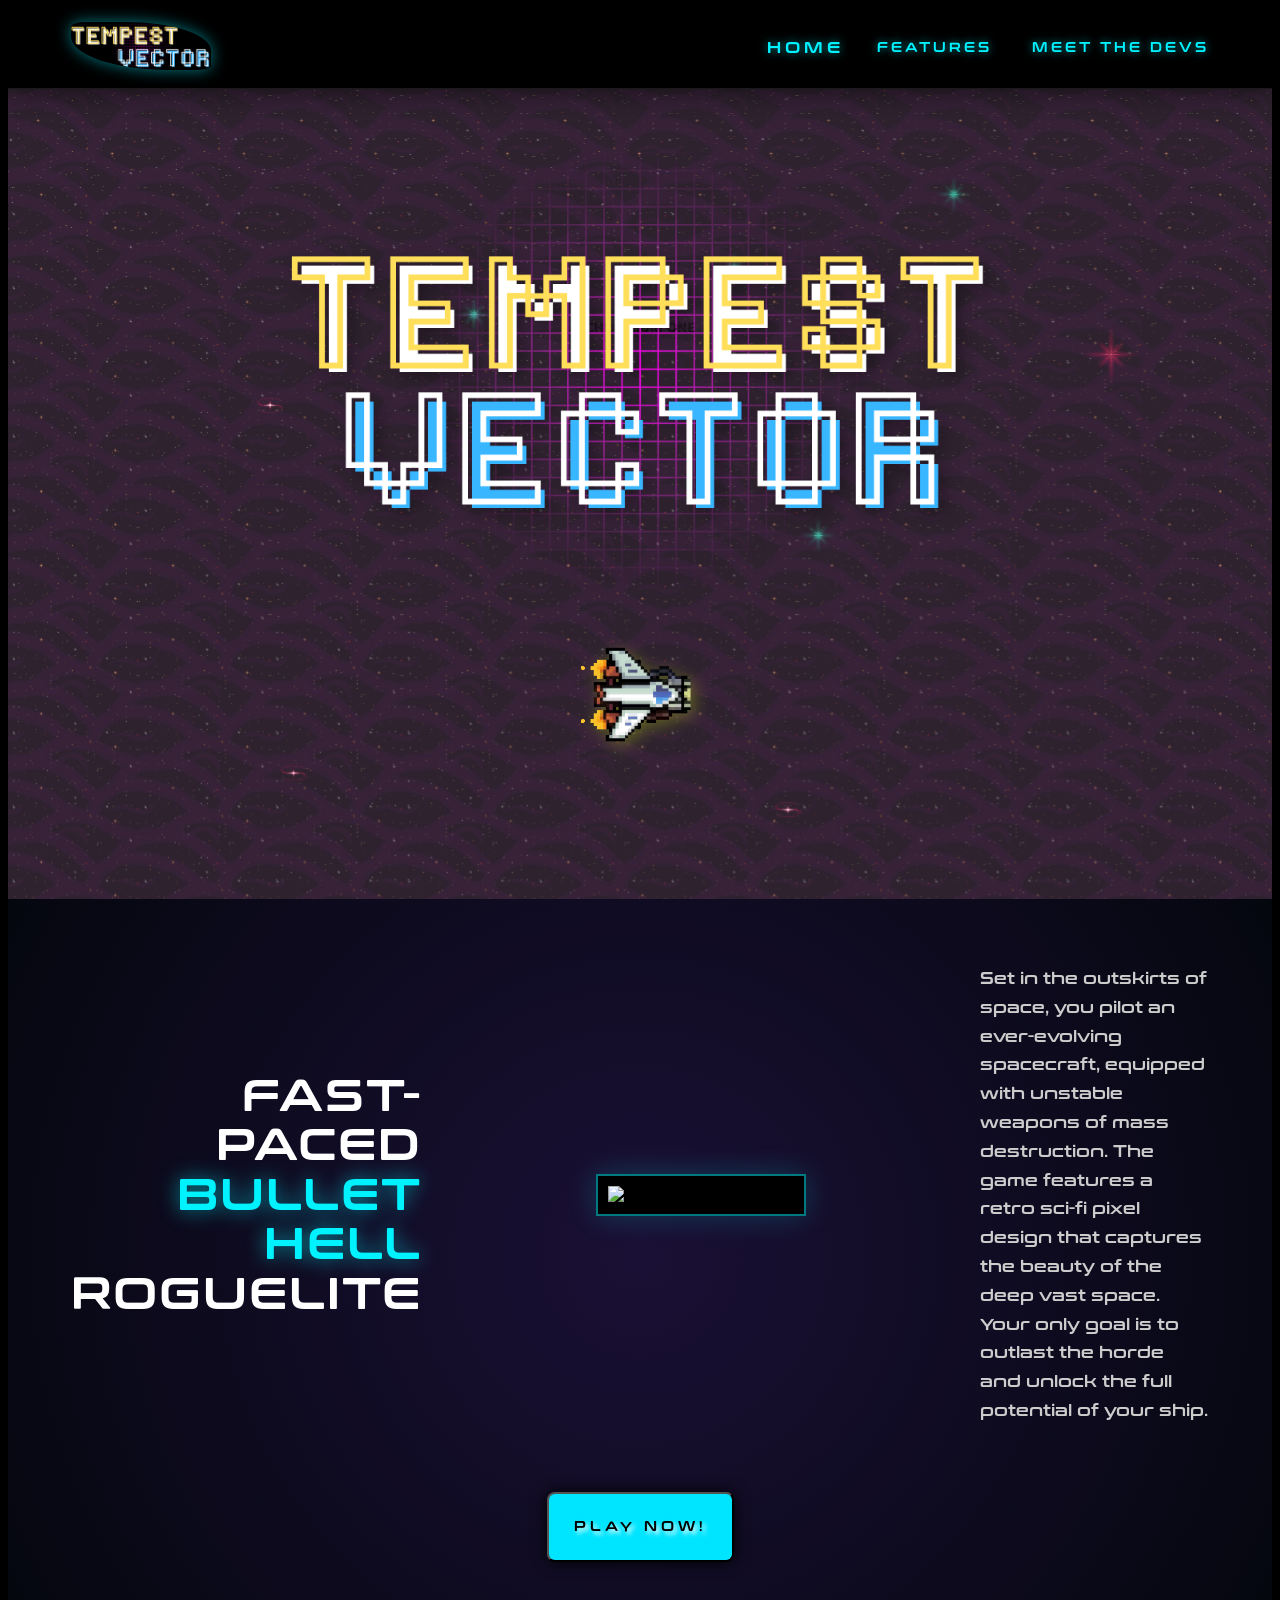
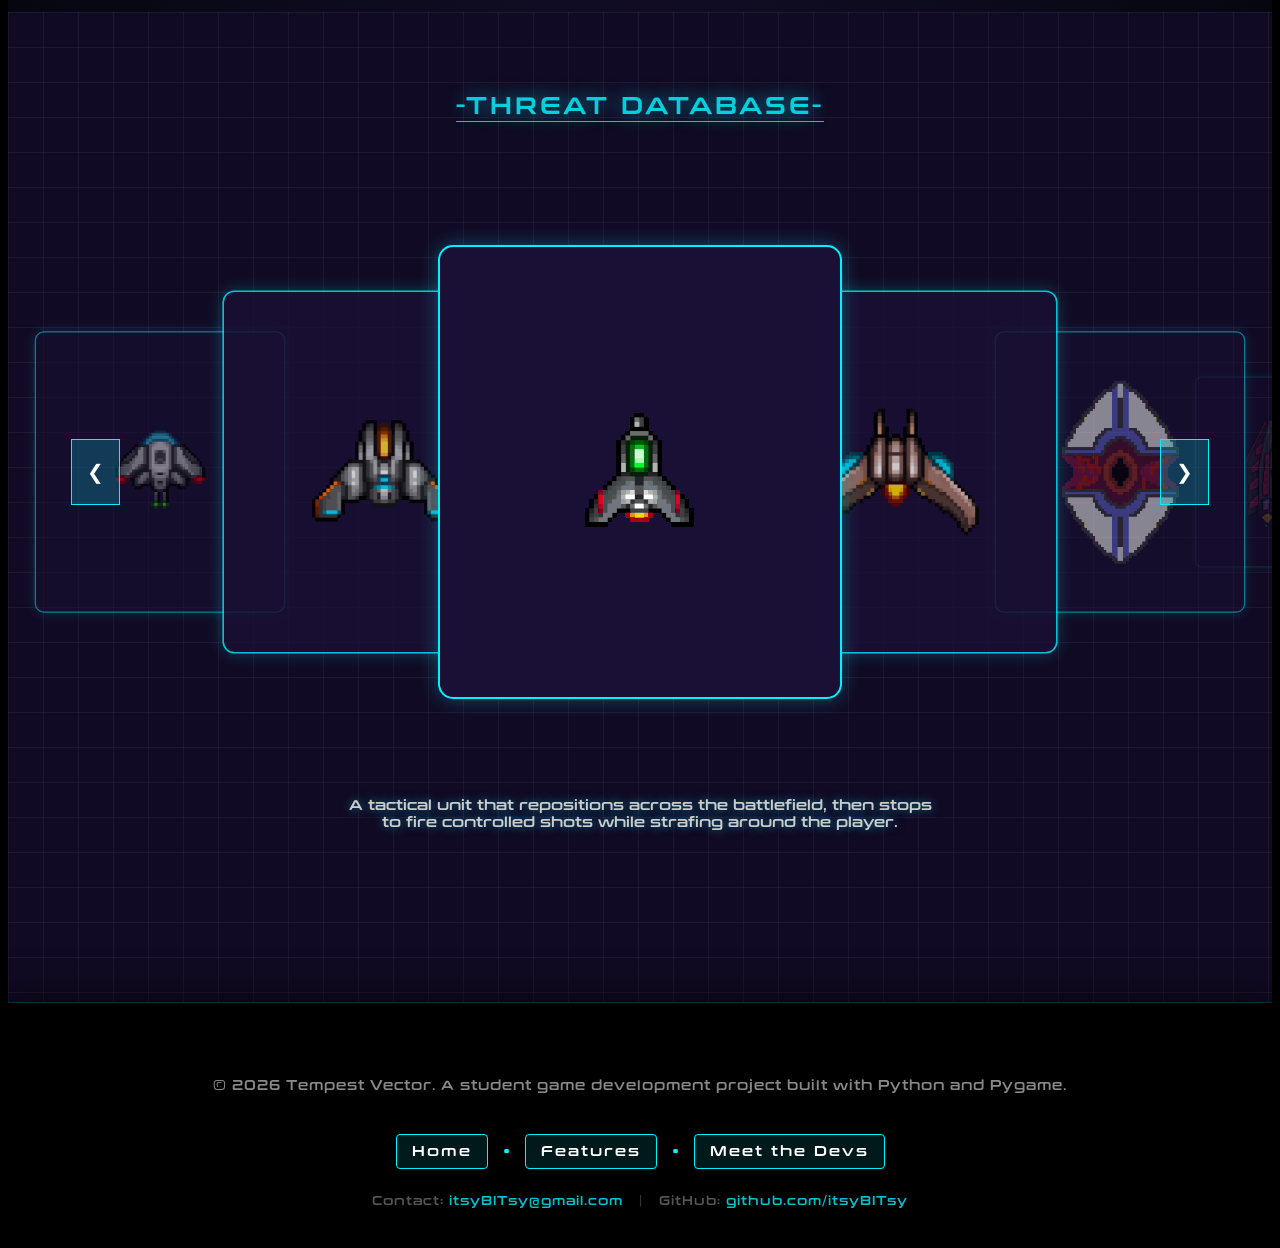
==== commit db47494f: "Update navigation links to reflect active page and adjust footer copyright text" ====
--- a/index.html
+++ b/index.html
@@ -62,7 +62,7 @@
         
         <!-- Move Play Button below the grid or keep it inside -->
         <div class="play-now">
-            <a href="#"><button type="button" class="play-button">PLAY NOW!</button></a>
+            <a href="https://noldrous.itch.io/tempest-vector"><button type="button" class="play-button">PLAY NOW!</button></a>
         </div>
     </section>
 
@@ -89,7 +89,7 @@
         <div class="footer-content">
             <!-- Copyright & Tech Stack -->
             <div class="footer-info">
-                <p>© 2026 Tempest Vector. A student game development project built with Python and Pygame. All rights reserved.</p>
+                <p>© 2026 Tempest Vector. A student game development project built with Python and Pygame.</p>
             </div>
 
             <!-- Social/Quick Links -->
--- a/scripts/css/main.css
+++ b/scripts/css/main.css
@@ -150,10 +150,11 @@
 .parallax{
   position: relative;
   display: flex;
+  overflow: hidden;
   justify-content: center;
   align-items: center;
   height: 90vh;
-  background: url('/assets/img/background-asset.png');
+  background: url('../../assets/img/background-asset.png');
 }
 
 #logo{
@@ -182,7 +183,7 @@
   justify-content: center;
   align-items: center;
   flex-direction: column;
-  height: 75vh;
+  height: auto;
   background: radial-gradient(circle at center, #1a1035 0%, #05070f 100%);
 }
 
@@ -255,7 +256,7 @@
     border: none;
     padding: 0;
     width: auto;
-    max-width: 400px;
+    max-width: 100%;
 }
 
 .aboutBox h2{
@@ -677,8 +678,6 @@
     position: relative; /* allow dropdown to flow below */
   }
 
-  
-
   .nav-hamburger {
     display: flex;
   }
